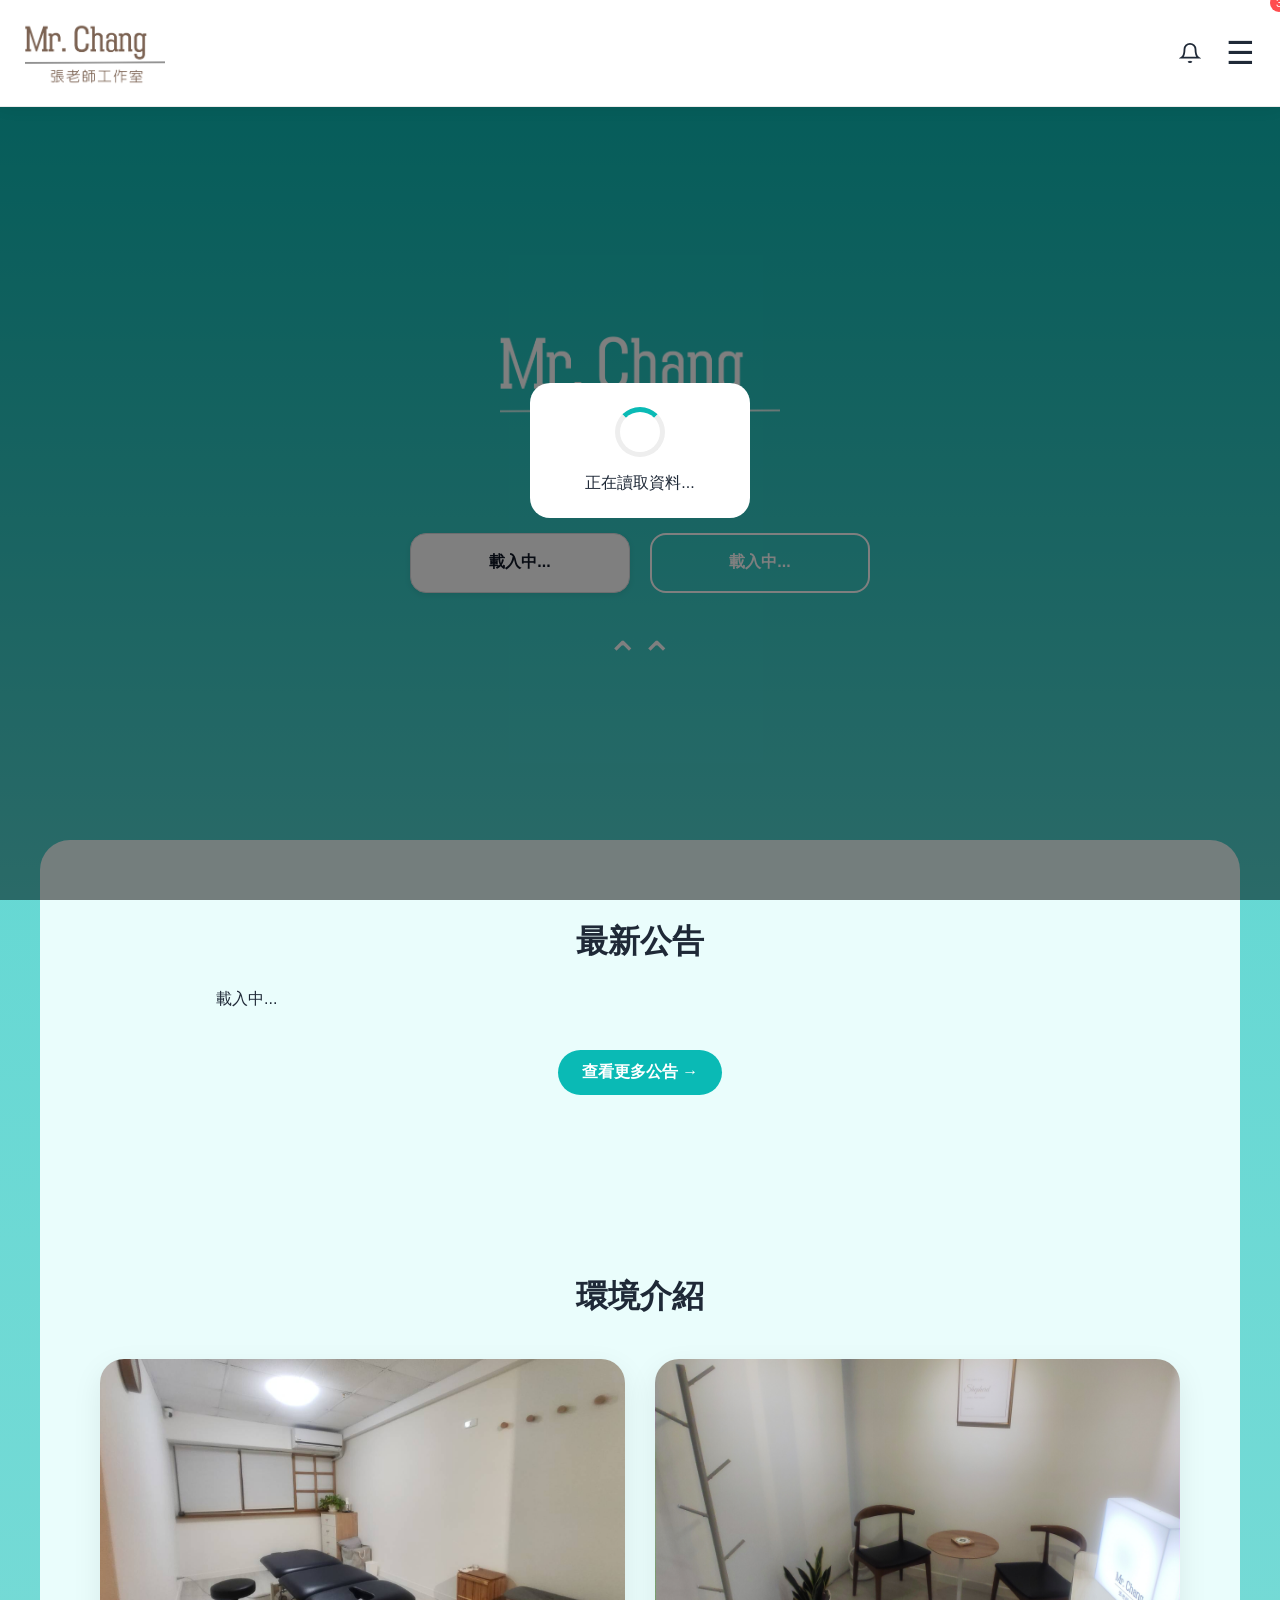
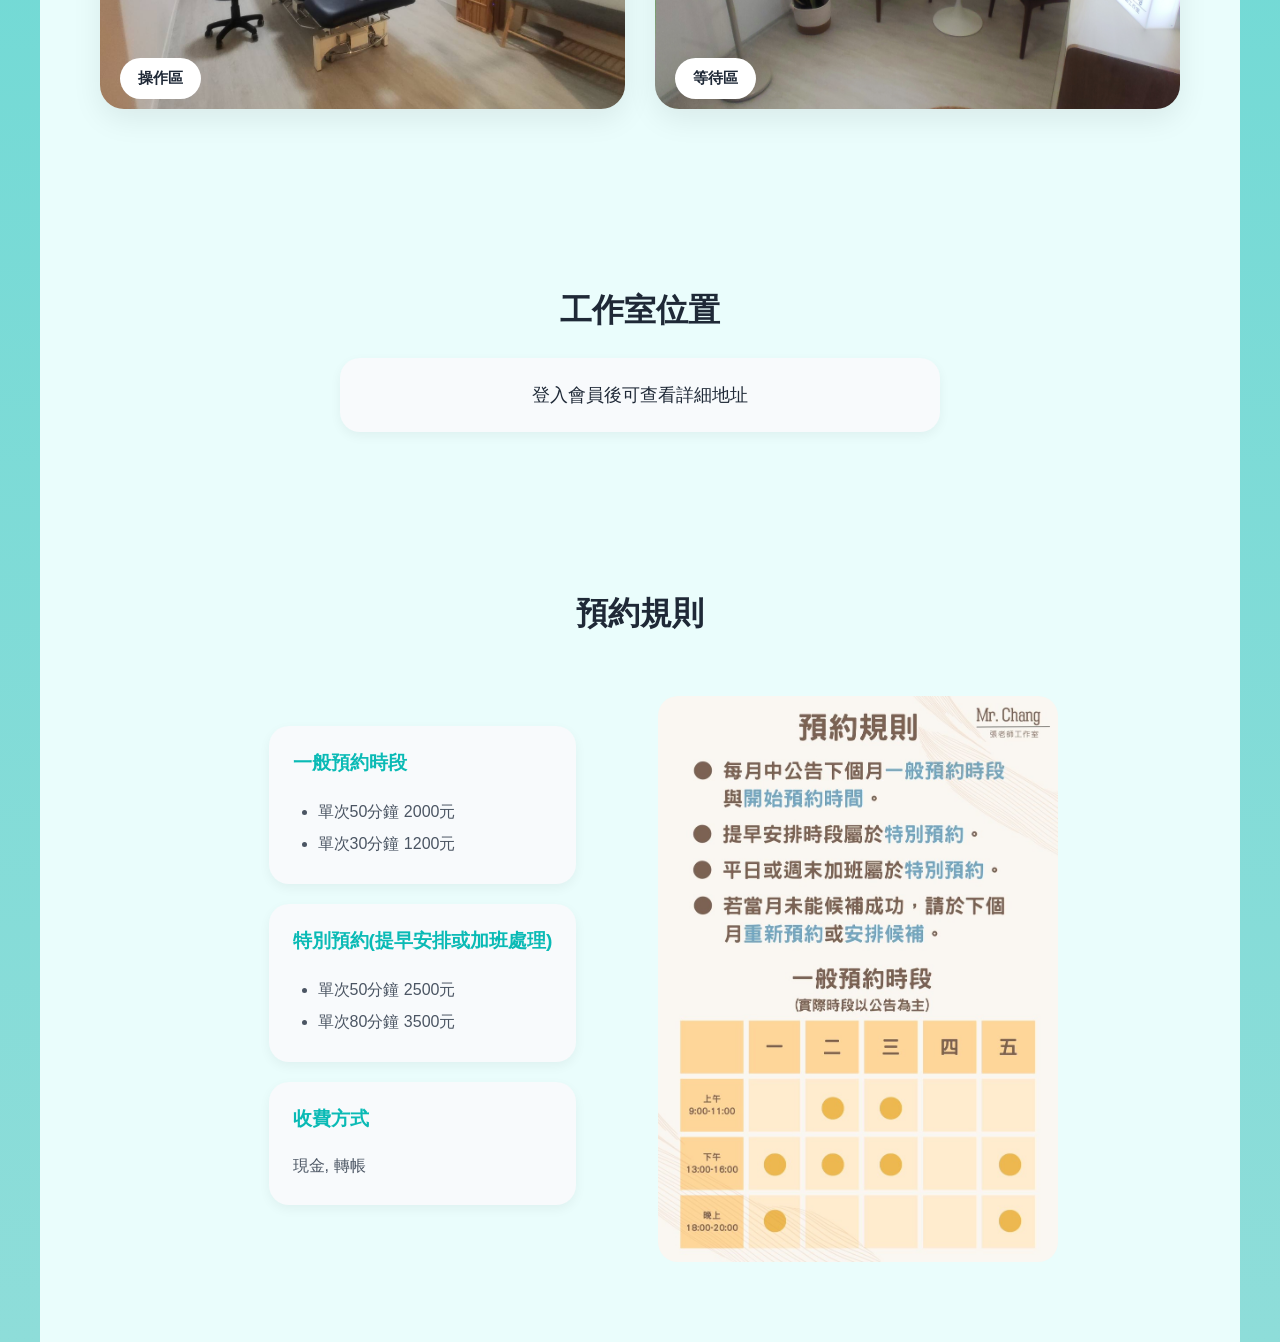
==== index.html @ dad43db3 "Update index.html" ====
<!DOCTYPE html>
<html lang="zh-Hant">

<head>
    <meta charset="UTF-8">
    <meta name="viewport" content="width=device-width, initial-scale=1.0">

    <title>Mr. Chang 張老師工作室</title>

    <link rel="stylesheet" href="css/base.css">
    <link rel="stylesheet" href="css/components.css">
    <link rel="stylesheet" href="css/animations.css">
</head>

<body>

        <nav class="navbar">
        
            <img
                src="assets/logo1.png"
                class="nav-logo"
                alt="Mr. Chang">
        
            <div class="nav-actions">
            
                <button
                    id="notificationBtn"
                    class="nav-icon-btn"
                >
            
                    <svg
                        xmlns="http://www.w3.org/2000/svg"
                        width="22"
                        height="22"
                        viewBox="0 0 24 24"
                        fill="none"
                        stroke="currentColor"
                        stroke-width="2">
            
                        <path d="M18 8a6 6 0 0 0-12 0c0 7-3 9-3 9h18s-3-2-3-9"/>
            
                        <path d="M13.73 21a2 2 0 0 1-3.46 0"/>
            
                    </svg>
            
                    <span id="notificationBadge">
                        3
                    </span>
            
                </button>
            
                <button id="menuBtn">
                    ☰
                </button>
            
            </div>
        
        </nav>
        
        <div id="mobileMenu" class="mobile-menu">
        </div>

        <div
            id="notificationPanel"
            class="notification-panel">
        
            <div class="notification-item">

                <div class="notification-title">
                    📅 預約已確認
                </div>
            
                <div class="notification-time">
                    2026/07/24 14:30
                </div>
            
            </div>
        
        </div>
    
        <main class="hero">
        
            <div class="hero-content">
        
                <img
                    src="assets/logo.png"
                    class="brand-logo"
                    alt="Mr. Chang 張老師工作室">
            
                <p class="description">
                    專屬預約系統
                </p>
        
                <div class="hero-buttons">
                
                    <a
                        id="bookingEntryBtn"
                        class="primary-btn"
                    >
                        載入中...
                    </a>
                    
                    <a
                        id="memberBtn"
                        class="secondary-btn"
                    >
                        載入中...
                    </a>
                
                </div>

                <div class="scroll-indicator">
        
                    ⌃⌃
                    
                </div>
        
            </div>
        
        </main>

    <div class="site-container">
    
        <section
            class="announcement-section"
        >
        
            <h2>
                最新公告
            </h2>
        
            <div
                id="announcementList"
            >
            
                載入中...
            
            </div>
            
            <div
                class="announcement-footer"
            >
            
                <a
                    href="announcements.html"
                    class="announcement-more-btn"
                >
                    查看更多公告 →
                </a>
            
            </div>
        
        </section>
    
        <section class="environment">
        
            <h2>環境介紹</h2>
        
            <div class="environment-grid">
        
                <div class="env-card">
        
                    <img
                        src="assets/images/clinic.jpg"
                        alt="操作區">
        
                    <span class="env-tag">
                        操作區
                    </span>
        
                </div>
        
                <div class="env-card">
        
                    <img
                        src="assets/images/waiting.jpg"
                        alt="等待區">
        
                    <span class="env-tag">
                        等待區
                    </span>
        
                </div>
        
            </div>
        
        </section>
    
        <section class="location">
    
            <h2>工作室位置</h2>
        
            <div id="locationContent">
        
                <p>
                    登入會員後可查看詳細地址
                </p>
        
            </div>
        
        </section>
    
        <section class="booking-rules">
        
            <h2>預約規則</h2>
        
            <div class="rules-grid">
            
                <div class="rule-card">
            
                    <h3>
                        一般預約時段
                    </h3>
            
                    <ul>

                        <li>
                            單次50分鐘 2000元
                        </li>
                    
                        <li>
                            單次30分鐘 1200元
                        </li>
                    
                    </ul>
            
                </div>
            
                <div class="rule-card">
            
                    <h3>
                        特別預約(提早安排或加班處理)
                    </h3>
            
                    <ul>
                    
                        <li>
                            單次50分鐘 2500元
                        </li>
                    
                        <li>
                            單次80分鐘 3500元
                        </li>
                    
                    </ul>
            
                </div>
            
                <div class="rule-card">
            
                    <h3>
                        收費方式
                    </h3>
            
                    <p>
                        現金, 轉帳
                    </p>
            
                </div>
            
            </div>
        
            <img
                src="assets/booking-rules.jpg"
                class="rules-image"
                alt="預約時段說明">
        
        </section>
    
        <div id="loadingOverlay">
        
            <div class="loadingBox">
        
                <div class="spinner"></div>
        
                <p id="loadingText">
                    資料同步中...
                </p>
        
            </div>
        
        </div>
    
        <script src="js/script.js"></script>
        <script src="js/navbar.js"></script>
        <script src="js/index.js"></script>
        <script src="js/home.js"></script>

    </div>

</body>

</html>
---- css/base.css ----
:root{
    --primary:#0ABAB5;
    --background:#0ABAB5;
    --text:#1F2937;
    --white:#FFFFFF;
}

*{
    margin:0;
    padding:0;
    box-sizing:border-box;
}

body{
    font-family:"Noto Sans TC", sans-serif;
    color:var(--text);

    background:
    linear-gradient(
        180deg,
        #55D6D1,
        #8EDDD9
    );
}

.hero{

    min-height:calc(
        100vh - 80px
    );

    display:flex;

    flex-direction:column;

    justify-content:center;

    align-items:center;

    padding:40px 20px;

    text-align:center;

    background:
    linear-gradient(
        180deg,
        #0ABAB5,
        #55D6D1
    );

    margin-top:80px;

    position:relative;

}

.hero-image{
    width:100%;
    max-width:420px;

    margin-top:35px;
}

.hero-image img{

    width:100%;

    border-radius:24px;

    box-shadow:
    0 20px 40px rgba(0,0,0,.15);
}

.hero h1{

    color:white;

    font-size:2.4rem;

    line-height:1.1;

    margin-top:15px;
}

@media (max-width:768px){

    .hero{

        min-height:calc(
            100vh - 80px
        );

        padding:40px 20px;

        margin-top:80px;

    }

    .hero-buttons{
        justify-content:center;
    }

    .hero h1{
        font-size:2rem;
    }

}

@media (min-width:1200px){

    .hero{

        display:flex;

        flex-direction:column;

        justify-content:center;

        align-items:center;

        text-align:center;

    }

}

@media (min-width:1200px){

    .hero h1{

        font-size:3rem;

    }

}

.scroll-indicator{

    display:flex;

    flex-direction:column;

    align-items:center;

    justify-content:center;

    font-size:2.5rem;

    color:white;

    margin-top:40px;

    animation:
    swipeUp 2s infinite;

}
---- css/components.css ----
.enter-btn{

    background:white;

    color:#1F2937;

    border:none;

    border-radius:12px;

    padding:14px 32px;

    font-weight:600;
}

.enter-btn:hover{
    transform:translateY(-2px);
}

.badge{

    display:inline-block;

    padding:10px 18px;

    border-radius:999px;

    background:
    rgba(255,255,255,.2);

    color:white;

    font-size:.8rem;

    margin-bottom:20px;

}

.hero-buttons{

    display:flex;

    flex-direction:column;

    align-items:center;

    gap:15px;

    margin-top:30px;
}

@media (min-width:1200px){

    .hero-buttons{

        flex-direction:row;

        justify-content:center;

        align-items:center;

        gap:20px;

    }

}

@media (min-width:1200px){

    .brand-logo{

        width:340px;

        max-width:100%;

    }

}

@media (min-width:1200px){

    .about p{

        max-width:1000px;

        font-size:1.1rem;

    }

}

@media (min-width:1200px){

    .environment-grid{

        display:grid;

        grid-template-columns:
        repeat(2,1fr);

        gap:30px;

        max-width:850px;

        margin:auto;

        padding:0 20px;

    }

}

@media (min-width:1200px){

    #announcementList{

        max-width:1400px;

        margin:auto;

    }

}

@media (min-width:1200px){

    .profile-page{

        max-width:900px;

    }

}

.primary-btn,
.secondary-btn{

    width:220px;

    height:60px;

    border-radius:16px;

    font-size:1rem;

    font-weight:600;

    cursor:pointer;

    transition:.25s;
}

.primary-btn{

    background:white;

    color:#111827;

    border:1px solid #DADCE0;

    box-shadow:
        0 2px 6px rgba(0,0,0,.08);

}

.secondary-btn{

    background:transparent;

    color:white;

    border:2px solid white;
}

.description{

    color:white;

    opacity:.75;

    margin-top:15px;

    font-size:1rem;
}

.navbar{

    position:fixed;

    top:0;
    left:0;

    width:100%;

    padding:18px 25px;

    display:flex;

    justify-content:space-between;

    align-items:center;

    background:white;

    border-bottom:
        1px solid rgba(0,0,0,.08);

    box-shadow:
        0 2px 15px rgba(0,0,0,.06);

    z-index:1000;
}

.logo{

    color:#1F2937;

    font-size:1.3rem;

    font-weight:700;

}

#menuBtn{

    background:none;

    border:none;

    color:#1F2937;

    font-size:2rem;

    cursor:pointer;

}

.mobile-menu{

    position:fixed;

    top:85px;

    left:0;

    width:100%;

    background:white;

    display:none;

    flex-direction:column;

    padding:20px;

    z-index:9999;
}

.mobile-menu a{

    text-decoration:none;

    color:#1F2937;

    padding:15px 0;
}

.about{

    padding:80px 25px;

    background:white;

    text-align:center;
}

.about h2{

    font-size:2rem;

    margin-bottom:20px;

    color:#1F2937;
}

.about p{

    max-width:600px;

    margin:auto;

    line-height:1.8;

    color:#6B7280;
}

/* ===== 環境介紹 ===== */

.environment{

    padding:80px 20px;

    text-align:center;

}

.environment h2{

    font-size:2rem;

    color:#1F2937;

    margin-bottom:40px;

}

.env-card{

    position:relative;

    max-width:700px;

    margin:0 auto 30px;

    overflow:hidden;

    border-radius:24px;

    box-shadow:
        0 10px 30px rgba(0,0,0,.08);

}

.env-card img{
    width:100%;
    height:220px;
    object-fit:cover;
    display:block;
}

/* 手機版優化 */

@media (max-width:768px){

    .environment{

        padding:60px 20px;

    }

    .environment h2{

        font-size:1.8rem;

    }

    .env-card{

        margin-bottom:30px;

    }

}

.env-tag{

    position:absolute;

    left:20px;

    bottom:10px;

    background:white;

    color:#1F2937;

    padding:10px 18px;

    border-radius:999px;

    font-size:0.95rem;

    font-weight:600;

    backdrop-filter:blur(8px);

}

.auth-page{

    min-height:100vh;

    display:flex;

    justify-content:center;

    align-items:center;

    background:
    linear-gradient(
        135deg,
        #0ABAB5,
        #55D6D1
    );

}

.auth-card{

    width:90%;

    max-width:400px;

    background:white;

    padding:60px 35px;

    border-radius:24px;

    text-align:center;

    box-shadow:
        0 10px 30px rgba(0,0,0,.12);

}

.auth-card h1{

    margin-bottom:16px;

}

.auth-card p{

    margin-bottom:30px;

    color:#6B7280;

}

.auth-card .primary-btn{

    width:220px;

    height:60px;

    margin:auto;

}

@media (max-width:768px){

    .auth-card{

        width:90%;

        padding:45px 25px;

    }

}

/* ===== Logo ===== */

.nav-logo{

    width:140px;

    height:auto;

    display:block;

}

.brand-logo{

    width:280px;

    max-width:80%;

    height:auto;

    display:block;

    margin:20px auto;

}

.auth-logo{

    width:180px;

    height:auto;

    display:block;

    margin:0 auto 25px;

}

.primary-btn,
.secondary-btn{

    display:flex;

    justify-content:center;

    align-items:center;

    text-decoration:none;

}

.back-home{

    display:inline-block;

    margin-bottom:25px;

    text-decoration:none;

    color:#6B7280;

    font-size:0.95rem;

    transition:.2s;

}

.back-home:hover{

    color:#0ABAB5;

}

.google-icon{

    width:22px;

    height:22px;

    margin-right:10px;

}

.profile-actions{

    display:flex;

    flex-direction:column;

    gap:15px;

    margin-top:30px;

}

.profile-actions .primary-btn,
.profile-actions .secondary-btn{

    width:220px;

    margin:auto;

}

.location{

    padding:80px 20px;

    text-align:center;

}

.location h2{

    font-size:2rem;

    margin-bottom:25px;

    color:#1F2937;

}

#locationContent{

    max-width:600px;

    margin:auto;

    padding:25px;

    border-radius:20px;

    background:#F8FAFC;

    box-shadow:
        0 4px 12px rgba(0,0,0,.05);

}

#locationContent p{

    font-size:1.1rem;

    font-weight:500;

}

.booking-page{

    min-height:100vh;

    display:flex;

    justify-content:center;

    align-items:center;

    padding:120px 20px 40px;

    background:
    linear-gradient(
        135deg,
        #0ABAB5,
        #55D6D1
    );

}

.booking-card{

    width:100%;

    max-width:500px;

    background:white;

    border-radius:24px;

    padding:40px;

    text-align:center;

    box-shadow:
        0 10px 30px rgba(0,0,0,.12);

}

#bookBtn{

    margin:30px auto 0;

}

.member-type{

    display:inline-block;

    margin-top:20px;

    padding:10px 18px;

    border-radius:999px;

    background:#EAFDFC;

    color:#0ABAB5;

    font-weight:600;

}

.date-list{

    display:flex;

    flex-direction:column;

    gap:12px;

    margin:25px 0;

}

.date-btn{

    padding:15px;

    border:none;

    border-radius:14px;

    background:#F1F5F9;

    cursor:pointer;

    font-size:1rem;

    transition:.2s;

}

.date-btn:hover{

    background:#E2E8F0;

}

.booking-info{

    margin:25px 0;

    color:#6B7280;

    line-height:1.8;

}

/* ===== 會員中心 ===== */

.profile-page{

    max-width:800px;

    min-height:100vh;

    margin:0 auto;

    padding:140px 20px 80px;

    background:#EAFDFC;

}

.profile-page h1{

    font-size:2rem;

    margin-bottom:35px;

    color:#1F2937;

    text-align:center;

}

.profile-info{

    background:white;

    border-radius:20px;

    padding:25px;

    box-shadow:
        0 4px 12px rgba(0,0,0,.05);

}

.info-item{

    display:flex;

    justify-content:space-between;

    align-items:center;

    padding:18px 0;

    border-bottom:
        1px solid #E5E7EB;

}

.info-item:last-child{

    border-bottom:none;

}

.info-label{

    font-weight:600;

    color:#6B7280;

}

.profile-menu{

    margin-top:30px;

    display:flex;

    flex-direction:column;

    gap:12px;

}

.profile-link,
.logout-btn{

    width:100%;

    padding:18px;

    border:none;

    border-radius:16px;

    background:white;

    text-decoration:none;

    color:#1F2937;

    font-size:1rem;

    text-align:left;

    cursor:pointer;

    box-shadow:
        0 4px 12px rgba(0,0,0,.05);

}

.logout-btn{

    font-family:inherit;

}

.booking-notice{

    margin:25px 0;

    color:#6B7280;

    line-height:1.8;

    font-size:.95rem;

}

.date-btn.selected{

    background:#0ABAB5;

    color:white;

    font-weight:600;

}

.booking-record{

    margin-top:30px;

}

.booking-header{

    font-size:1.2rem;

    font-weight:700;

    color:#1F2937;

    margin-bottom:20px;

}

.calendar-card{

    margin-top:25px;

    background:white;

    border-radius:20px;

    padding:20px;

}

.calendar-header{

    display:flex;

    justify-content:center;

    align-items:center;

    margin-bottom:20px;

}

.calendar-header button{

    border:none;

    background:none;

    font-size:1.3rem;

    cursor:pointer;

}

.weekdays{

    display:grid;

    grid-template-columns:
    repeat(7,1fr);

    margin-bottom:10px;

    font-weight:600;

}

.weekdays span{

    text-align:center;

}

.calendar-days{

    display:grid;

    grid-template-columns:
    repeat(7,1fr);

    gap:8px;

}

.calendar-day{

    height:45px;

    border-radius:12px;

    border:none;

    background:#F1F5F9;

    cursor:pointer;

}

.calendar-day:hover{

    background:#E2E8F0;

}

.calendar-day.selected{

    background:#0ABAB5;

    color:white;

    font-weight:700;

}

.slot-list{

    display:flex;

    flex-direction:column;

    gap:12px;

    margin:25px 0;

}

.slot-btn{

    width:100%;

    padding:18px;

    border:none;

    border-radius:16px;

    background:#F1F5F9;

    cursor:pointer;

    font-size:1rem;

    transition:.2s;

}

.slot-btn:hover{

    background:#E2E8F0;

}

.slot-btn.selected{

    background:#0ABAB5;

    color:white;

    font-weight:600;

}

.booking-rules{

    padding:80px 25px;

}

.booking-rules h2{

    text-align:center;

    font-size:2rem;

    margin-bottom:40px;

    color:#1F2937;

}

.booking-rules h3{

    margin-top:30px;

    margin-bottom:15px;

    color:#0ABAB5;

    font-size:1.2rem;

}

.booking-rules ul{

    padding-left:25px;

    line-height:2;

    color:#4B5563;

}

.booking-rules p{

    line-height:1.8;

    color:#4B5563;

}

.rules-image{

    display:block;

    width:100%;

    max-width:450px;

    margin:40px auto 0;

    border-radius:20px;

}

@media (max-width:768px){

    .rules-image{

        max-width:100%;

    }

}

/* ===== Admin Login ===== */

#adminPassword{

    width:100%;

    padding:15px;

    border:1px solid #D1D5DB;

    border-radius:12px;

    font-size:1rem;

    margin-top:15px;

}

#loadingOverlay{

    display:none;

    position:fixed;

    top:0;

    left:0;

    width:100%;

    height:100%;

    background:
    rgba(
        0,
        0,
        0,
        .5
    );

    justify-content:center;

    align-items:center;

    z-index:99999;

}

#loadingOverlay.show{

    display:flex;

}

.loadingBox{

    background:white;

    padding:24px;

    border-radius:20px;

    text-align:center;

    min-width:220px;

}

.spinner{

    width:50px;

    height:50px;

    margin:auto auto 16px;

    border:5px solid #eee;

    border-top:5px solid #0ABAB5;

    border-radius:50%;

    animation:
    spin 1s linear infinite;

}

@keyframes spin{

    from{

        transform:
        rotate(0deg);

    }

    to{

        transform:
        rotate(360deg);

    }

}

.announcement-section{

    padding:80px 20px;

    text-align:center;

}

.announcement-section h2{

    font-size:2rem;

    margin-bottom:25px;

    color:#1F2937;

}

.announcement-card{

    position:relative;

    text-align:left;

    padding:28px;

    padding-top:38px;

    margin-bottom:20px;

    border-radius:20px;

    background:#F8FAFC;

    box-shadow:
        0 4px 12px rgba(
            0,
            0,
            0,
            .05
        );

}

.announcement-type{

    display:inline-block;

    padding:5px 12px;

    border-radius:999px;

    background:rgba(
        10,
        186,
        181,
        .12
    );

    color:#0ABAB5;

    font-size:.85rem;

    font-weight:700;

    border:1px solid rgba(
        10,
        186,
        181,
        .25
    );

    margin-bottom:10px;

}

.announcement-card h3{

    font-size:1.3rem;

    margin-bottom:10px;

    color:#1F2937;

}

.announcement-card p{

    font-size:1rem;

    line-height:1.7;

    color:#475569;

}

.announcement-date{

    position:absolute;

    top:20px;

    right:20px;

    font-size:.8rem;

    color:#94A3B8;

}

.announcement-more-btn{

    display:inline-block;

    margin-top:15px;

    padding:12px 24px;

    border-radius:999px;

    background:#0ABAB5;

    color:white;

    text-decoration:none;

    font-weight:600;

    transition:.2s;

}

.announcement-more-btn:hover{

    transform:
    translateY(-2px);

    background:#0ABAB5;

    box-shadow:
        0 6px 15px rgba(
            10,
            186,
            181,
            .25
        );

}

.system-tag{
    background:#D7F7F6;
    color:#0ABAB5;
}

.activity-tag{
    background:#FEF3C7;
    color:#D97706;
}

.maintenance-tag{
    background:#FEE2E2;
    color:#DC2626;
}

.studio-tag{
    background:#EDE9FE;
    color:#7C3AED;
}

.announcement-card{

    transition:
        transform .2s,
        box-shadow .2s;

}

.announcement-card:hover{

    transform:
        translateY(-3px);

    box-shadow:
        0 8px 20px rgba(
            0,
            0,
            0,
            .08
        );

}

.announcement-more-btn:hover{

    transform:
        translateY(-2px);

    background:#089C98;

}

.announcement-page{

    padding:140px 20px 80px;

    background:#EAFDFC;

    min-height:100vh;

}

.announcement-page h1{

    text-align:center;

    color:#1F2937;

    margin-bottom:10px;

}

.announcement-subtitle{

    text-align:center;

    color:#64748B;

    margin-bottom:35px;

    font-size:1rem;

}

#allAnnouncementList{

    max-width:700px;

    margin:auto;

}

.form-group{

    margin-bottom:20px;

    text-align:left;

}

.form-group label{

    display:block;

    margin-bottom:8px;

    font-weight:600;

    color:#374151;

}

.form-group input{

    width:100%;

    padding:16px 18px;

    border:2px solid #E5E7EB;

    border-radius:16px;

    font-size:1rem;

    background:white;

    transition:.25s;

    box-sizing:border-box;

}

.form-group input:focus{

    outline:none;

    border-color:#0ABAB5;

    box-shadow:
        0 0 0 4px
        rgba(
            10,
            186,
            181,
            .15
        );

}

.form-group input::placeholder{

    color:#9CA3AF;

}

.auth-card{

    background:white;

    border-radius:24px;

    padding:35px;

    box-shadow:
        0 10px 30px rgba(
            0,
            0,
            0,
            .08
        );

}

.custom-google-btn{

    display:flex;

    align-items:center;

    justify-content:center;

    gap:12px;

    width:100%;

    padding:16px;

    border:1px solid #D1D5DB;

    border-radius:16px;

    background:white;

    color:#374151;

    font-size:1rem;

    font-weight:600;

    cursor:pointer;

    transition:.25s;

}

.custom-google-btn:hover{

    border-color:#0ABAB5;

    color:#0ABAB5;

    transform:
        translateY(-2px);

    box-shadow:
        0 8px 20px rgba(
            0,
            0,
            0,
            .08
        );

}

.google-login-wrapper{

    display:flex;

    justify-content:center;

    align-items:center;

    margin-top:20px;

}

@keyframes fadeInUp{

    from{

        opacity:0;

        transform:
        translateY(20px);

    }

    to{

        opacity:1;

        transform:
        translateY(0);

    }

}

@media (min-width:768px){

    .profile-card{

        max-width:900px;

        margin:auto;

    }

}

/* =========================
   平板版
========================= */

@media (min-width:768px){

    .hero-buttons{

        flex-direction:row;

        justify-content:center;

    }

    .profile-menu{

        display:grid;

        grid-template-columns:
        repeat(2,1fr);

        gap:15px;

    }

    .slot-list{

        display:grid;

        grid-template-columns:
        repeat(2,1fr);

        gap:12px;

    }

    #announcementList{

        display:grid;

        grid-template-columns:
        repeat(2,1fr);

        gap:20px;

        max-width:1200px;

    }

}

/* =========================
   桌機版
========================= */

@media (min-width:1200px){

    .about p{

        max-width:1000px;

    }

    .environment{

        padding:100px 40px;

    }

    .environment-grid{

        display:grid;

        grid-template-columns:
        repeat(2,1fr);

        gap:30px;

        max-width:1400px;

        margin:auto;

        padding:0 20px;

    }

    .env-card{

        max-width:none;

        margin:0;

    }

    .profile-page{

        max-width:1200px;

    }

    .profile-info{

        display:grid;

        grid-template-columns:
        repeat(2,1fr);

        gap:20px;

    }

    .info-item{

        border-bottom:none;

        padding:15px;

        background:#F8FAFC;

        border-radius:14px;

    }

    .profile-menu{

        grid-template-columns:
        repeat(3,1fr);

    }

    .booking-card{

        max-width:1000px;

    }

    .slot-list{

        grid-template-columns:
        repeat(3,1fr);

    }

    #announcementList{

        grid-template-columns:
        repeat(3,1fr);

    }

}

.announcement-more-btn{

    margin:40px auto 0;

    display:block;

    width:fit-content;

}

@media (min-width:1200px){

    .env-card img{

        height:350px;

    }

}

@media (min-width:1200px){

    .booking-rules{

        max-width:900px;

        margin:0 auto;

    }

}

@media (min-width:1200px){

    .rules-grid{

        display:grid;

        grid-template-columns:
        repeat(3,1fr);

        gap:40px;

        max-width:1200px;

        margin:auto;

    }

}

.announcement-footer{

    text-align:center;

    margin-top:40px;

}

@media (min-width:1200px){

    .environment-grid{

        display:grid;

        grid-template-columns:
        repeat(2,1fr);

        gap:30px;

        max-width:1400px;

        margin:auto;

        padding:0 20px;

    }

    .env-card{

        max-width:none;

        margin:0;

    }

    .env-card img{

        width:100%;
    
        aspect-ratio:4/3;
    
        object-fit:cover;
    
    }

}

.rules-grid{

    display:grid;

    gap:20px;

    margin-top:30px;

}

.rule-card{

    background:#F8FAFC;

    padding:24px;

    border-radius:20px;

    box-shadow:
        0 4px 12px rgba(
            0,
            0,
            0,
            .05
        );

    display:flex;

    flex-direction:column;

    justify-content:flex-start;

}

.rule-card h3{

    margin-top:0;

    margin-bottom:20px;

}

@media (min-width:1200px){

    .rules-grid{

        grid-template-columns:
        repeat(3,1fr);

        max-width:1100px;

        margin:30px auto;

    }

}

.site-container{

    max-width:1200px;

    margin:-60px auto 0;

    background:#EAFDFC;

    border-radius:30px 30px 0 0;

    position:relative;

    z-index:2;

}

@media (min-width:1000px){

    .booking-rules{

        display:grid;
    
        grid-template-columns:
        1fr
        1fr;
    
        gap:20px;
    
    }

    .booking-rules h2{

        grid-column:1 / -1;

    }

    .rules-grid{

        display:flex;

        flex-direction:column;

        gap:20px;

    }

    .rules-image{

        width:100%;

        max-width:400px;

        margin:0;

        justify-self:center;

        border-radius:20px;

    }

}

.nav-actions{

    display:flex;

    align-items:center;

    gap:15px;

}

.nav-icon-btn{

    width:42px;

    height:42px;

    border:none;

    background:none;

    display:flex;

    justify-content:center;

    align-items:center;

    cursor:pointer;

    color:#1F2937;

}

#notificationBadge{

    position:absolute;

    top:-6px;

    right:-8px;

    width:18px;

    height:18px;

    border-radius:50%;

    background:#FF4D4F;

    color:white;

    font-size:.7rem;

    display:flex;

    align-items:center;

    justify-content:center;

}

.notification-panel{

    position:fixed;

    top:85px;

    right:20px;

    width:320px;

    background:white;

    border-radius:20px;

    box-shadow:
    0 10px 30px rgba(0,0,0,.15);

    display:none;

    z-index:9999;

}

.notification-item{

    padding:15px 20px;

    border-bottom:
    1px solid #eee;

}

.notification-panel{

    position:fixed;

    top:85px;

    right:70px;

    width:340px;

    background:white;

    border-radius:20px;

    box-shadow:
    0 10px 30px rgba(0,0,0,.15);

    display:none;

    z-index:9999;

}

.notification-panel::before{

    content:"";

    position:absolute;

    top:-10px;

    right:25px;

    width:20px;

    height:20px;

    background:white;

    transform:rotate(45deg);

}
---- css/animations.css ----
.hero{
    animation:fadeIn .8s ease;
}

@keyframes fadeIn{

    from{
        opacity:0;
        transform:translateY(20px);
    }

    to{
        opacity:1;
        transform:translateY(0);
    }

}

@keyframes swipeUp{

    0%{

        transform:
        translateY(10px);

        opacity:.5;

    }

    50%{

        opacity:1;

    }

    100%{

        transform:
        translateY(-10px);

        opacity:.5;

    }

}
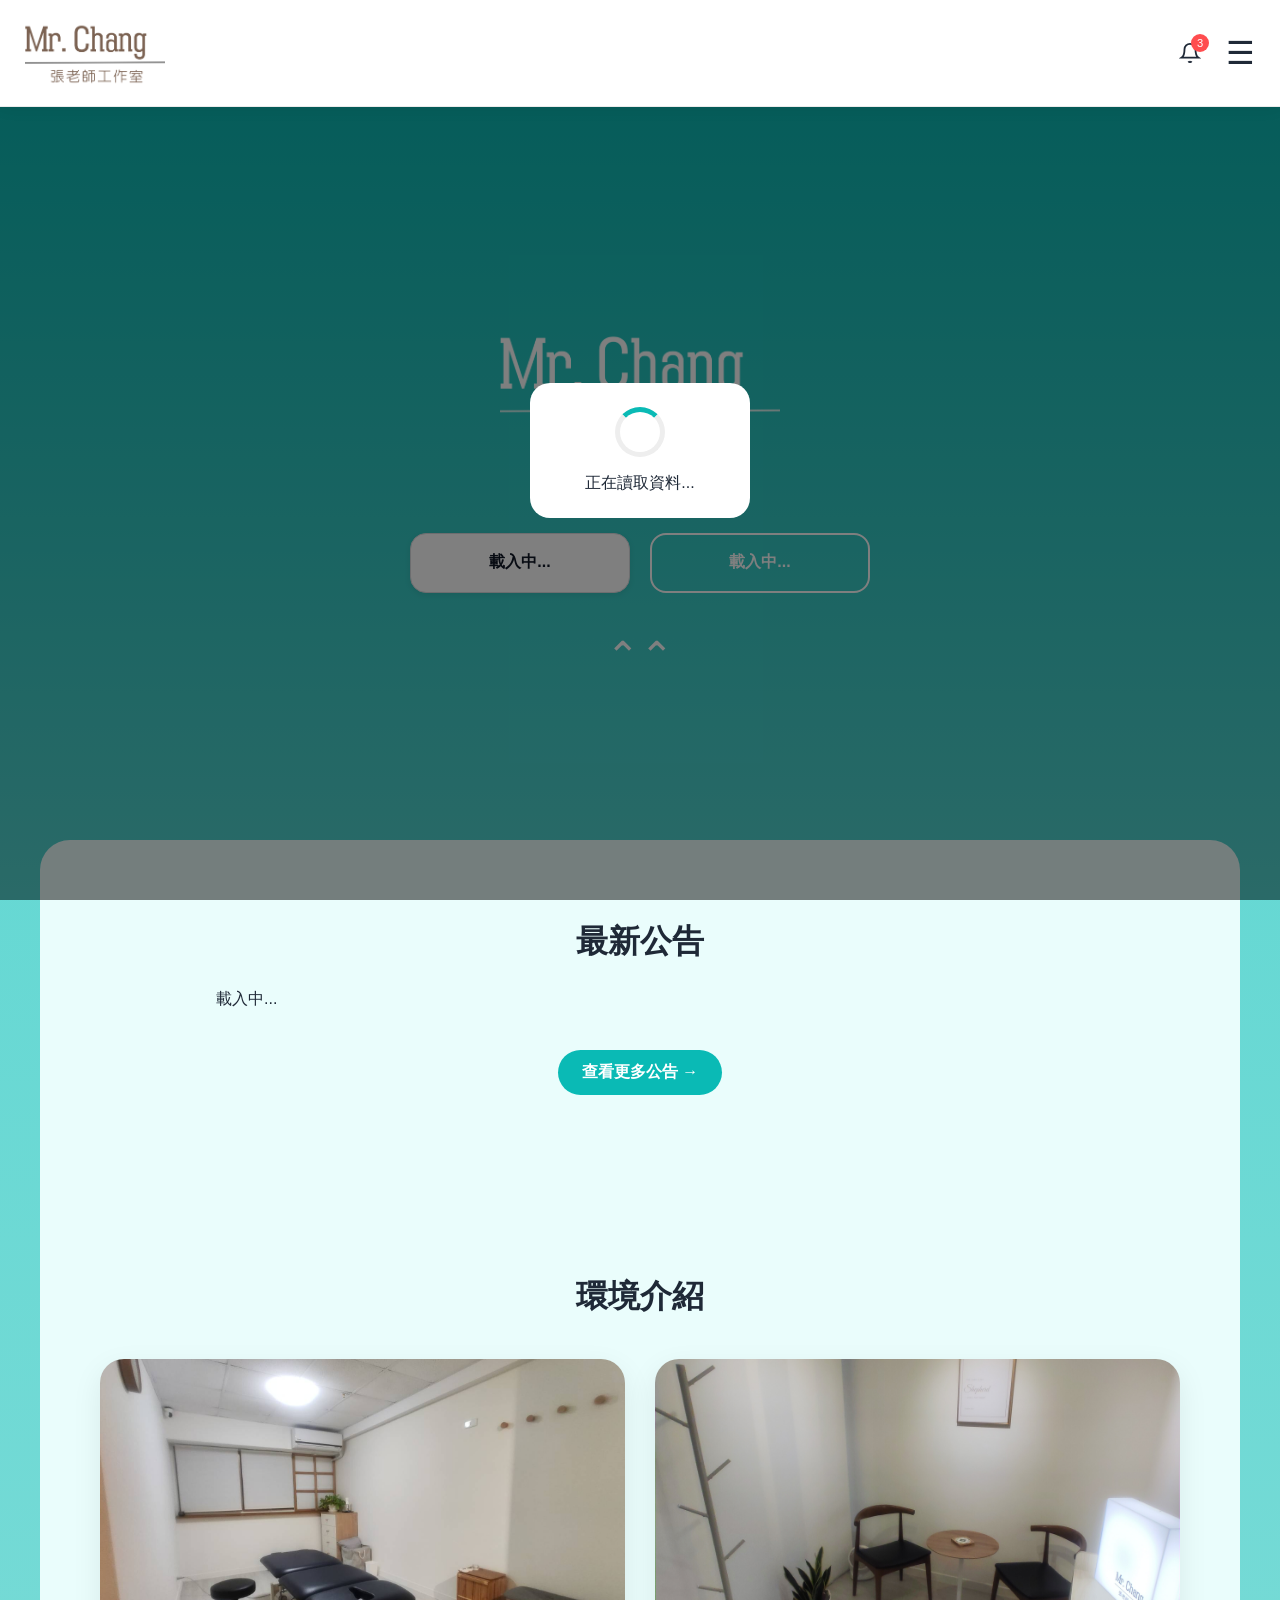
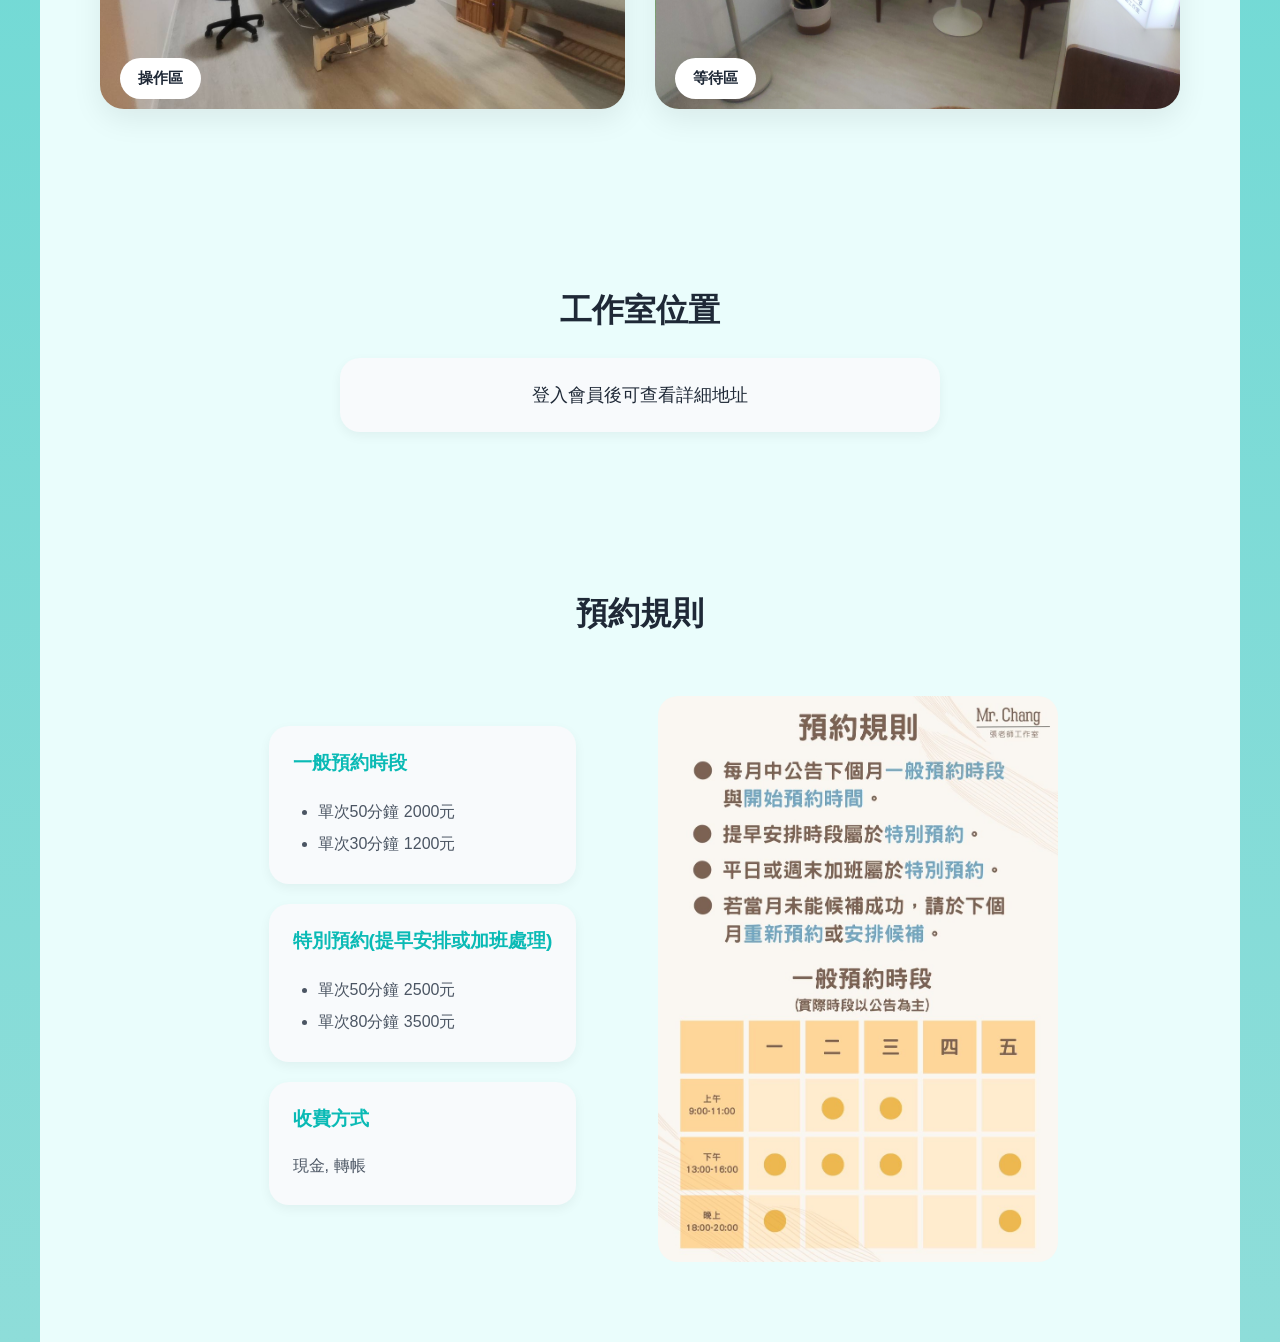
==== commit 80c31f09: "Update index.html" ====
--- a/index.html
+++ b/index.html
@@ -62,18 +62,13 @@
 
         <div
             id="notificationPanel"
-            class="notification-panel">
-        
-            <div class="notification-item">
-
-                <div class="notification-title">
-                    📅 預約已確認
-                </div>
-            
-                <div class="notification-time">
-                    2026/07/24 14:30
-                </div>
-            
+            class="notification-panel"
+        >
+        
+            <div id="notificationList">
+        
+                載入中...
+        
             </div>
         
         </div>
--- a/css/components.css
+++ b/css/components.css
@@ -2018,9 +2018,9 @@
 
     position:absolute;
 
-    top:-6px;
-
-    right:-8px;
+    top:2px;
+
+    right:2px;
 
     width:18px;
 
@@ -2036,9 +2036,30 @@
 
     display:flex;
 
+    justify-content:center;
+
     align-items:center;
 
+}
+#notificationBtn{
+
+    position:relative;
+
+    width:42px;
+
+    height:42px;
+
+    border:none;
+
+    background:none;
+
+    display:flex;
+
     justify-content:center;
+
+    align-items:center;
+
+    cursor:pointer;
 
 }
 
@@ -2080,21 +2101,23 @@
 
     top:85px;
 
-    right:70px;
-
-    width:340px;
+    right:20px;
+
+    width:280px;
+
+    max-width:calc(
+        100vw - 20px
+    );
 
     background:white;
 
     border-radius:20px;
 
-    box-shadow:
-    0 10px 30px rgba(0,0,0,.15);
-
     display:none;
 
     z-index:9999;
 
+    overflow:visible;
 }
 
 .notification-panel::before{
@@ -2103,16 +2126,32 @@
 
     position:absolute;
 
-    top:-10px;
-
-    right:25px;
-
-    width:20px;
-
-    height:20px;
+    top:-8px;
+
+    right:65px;
+
+    width:16px;
+
+    height:16px;
 
     background:white;
 
     transform:rotate(45deg);
 
 }
+
+.notification-title{
+
+    font-weight:600;
+
+    margin-bottom:6px;
+
+}
+
+.notification-time{
+
+    font-size:.85rem;
+
+    color:#888;
+
+}
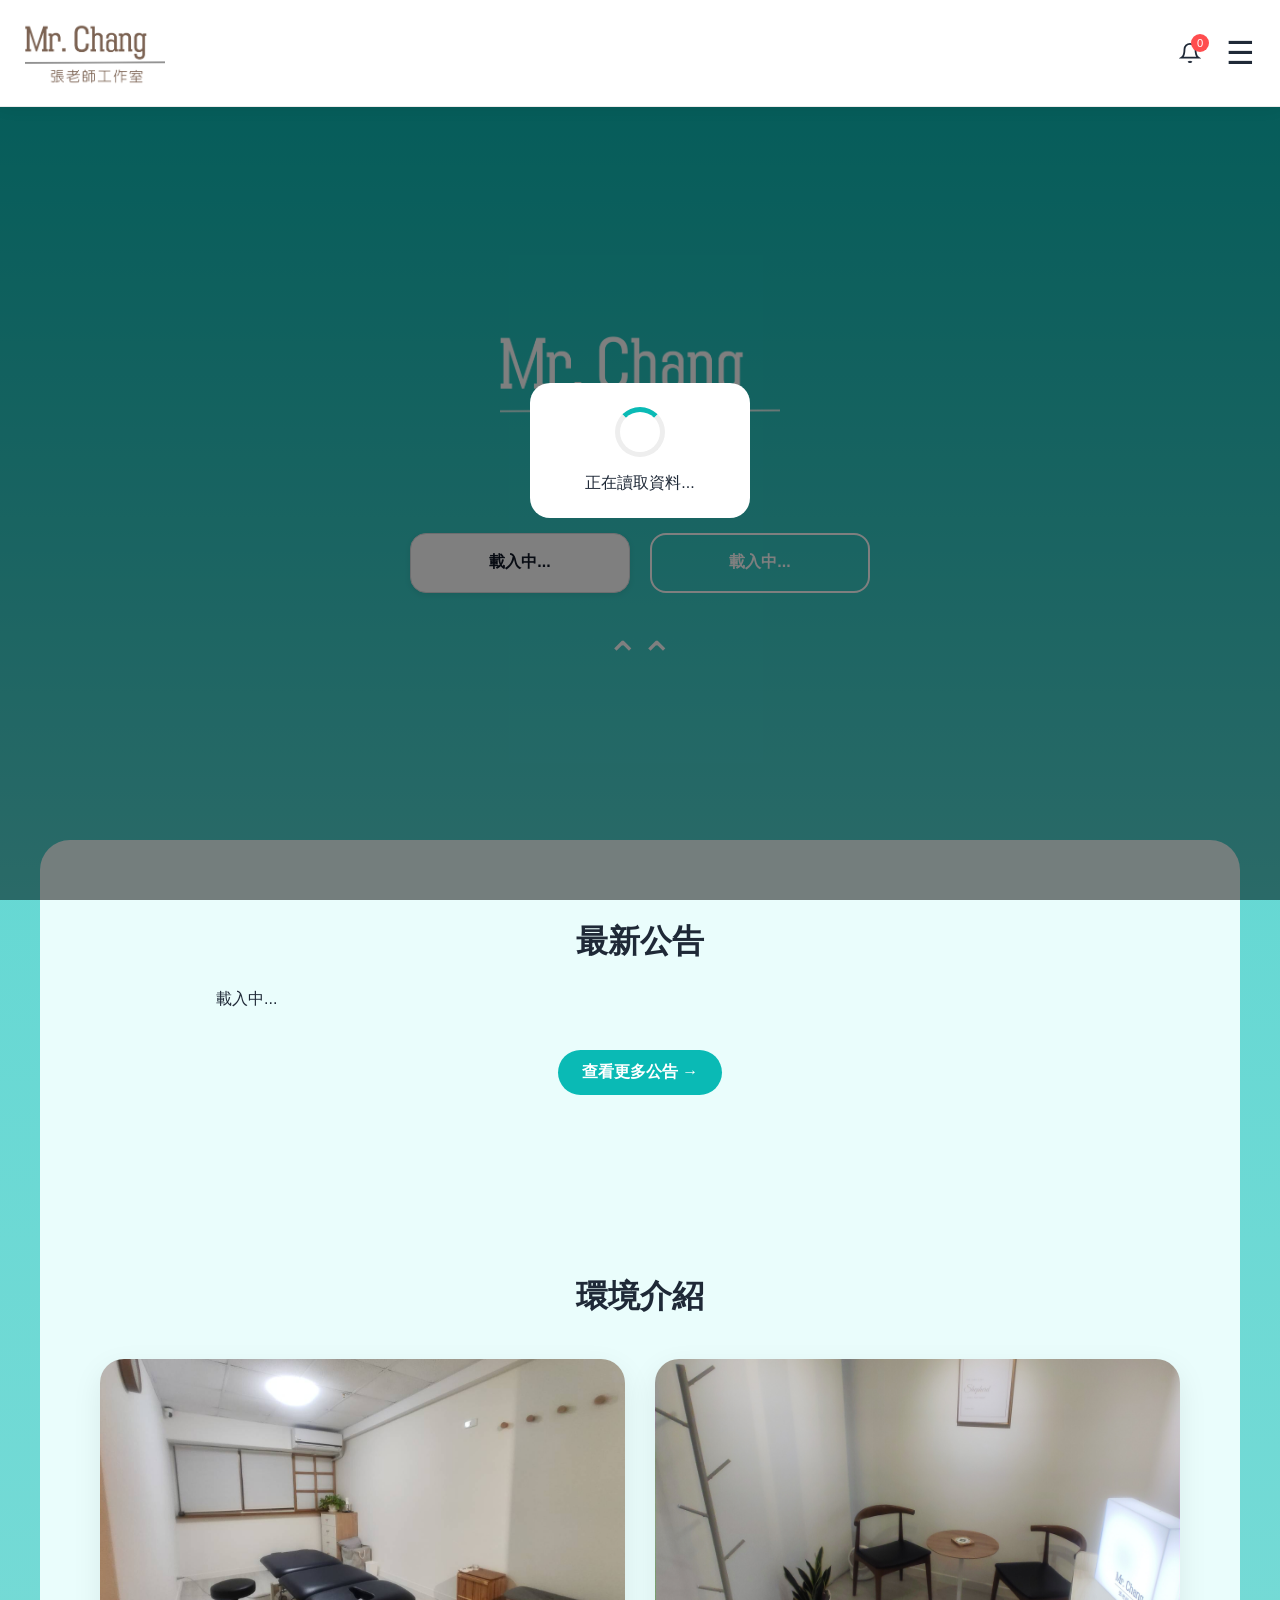
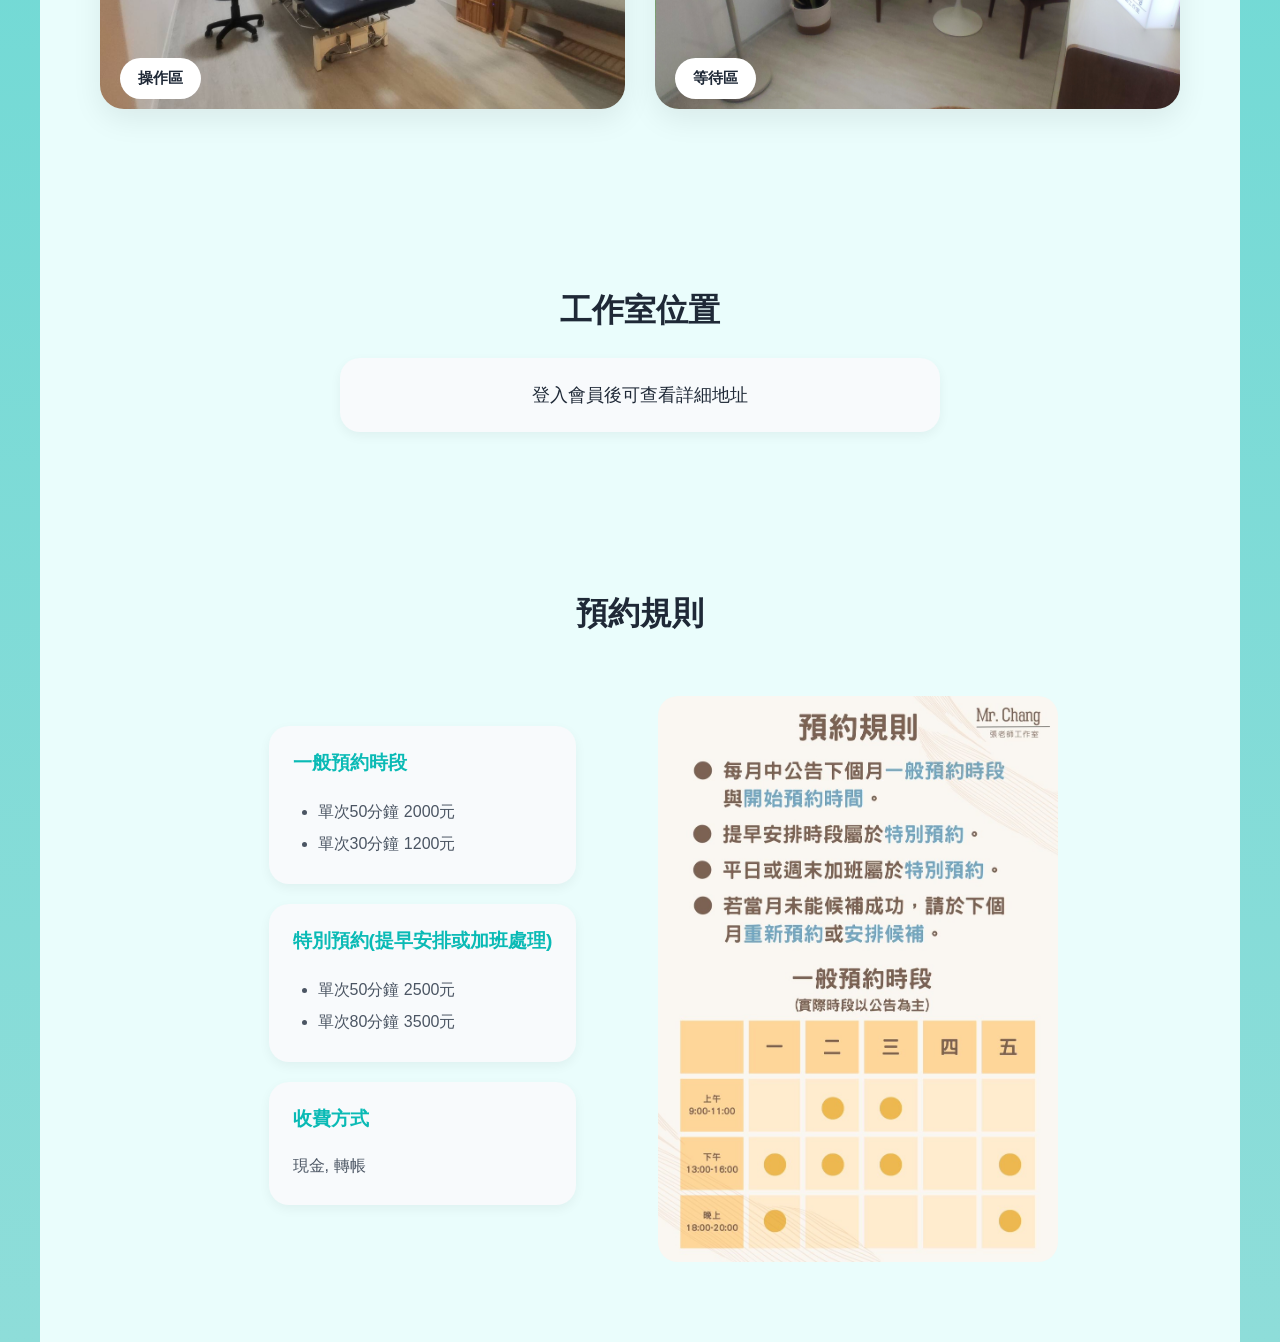
==== commit 49337d5d: "Update index.html" ====
--- a/index.html
+++ b/index.html
@@ -44,7 +44,7 @@
                     </svg>
             
                     <span id="notificationBadge">
-                        3
+                        0
                     </span>
             
                 </button>
--- a/css/components.css
+++ b/css/components.css
@@ -2155,3 +2155,23 @@
     color:#888;
 
 }
+
+.notification-message{
+
+    color:#666;
+
+    font-size:.9rem;
+
+    margin-bottom:6px;
+
+}
+
+.notification-empty{
+
+    text-align:center;
+
+    padding:30px;
+
+    color:#888;
+
+}
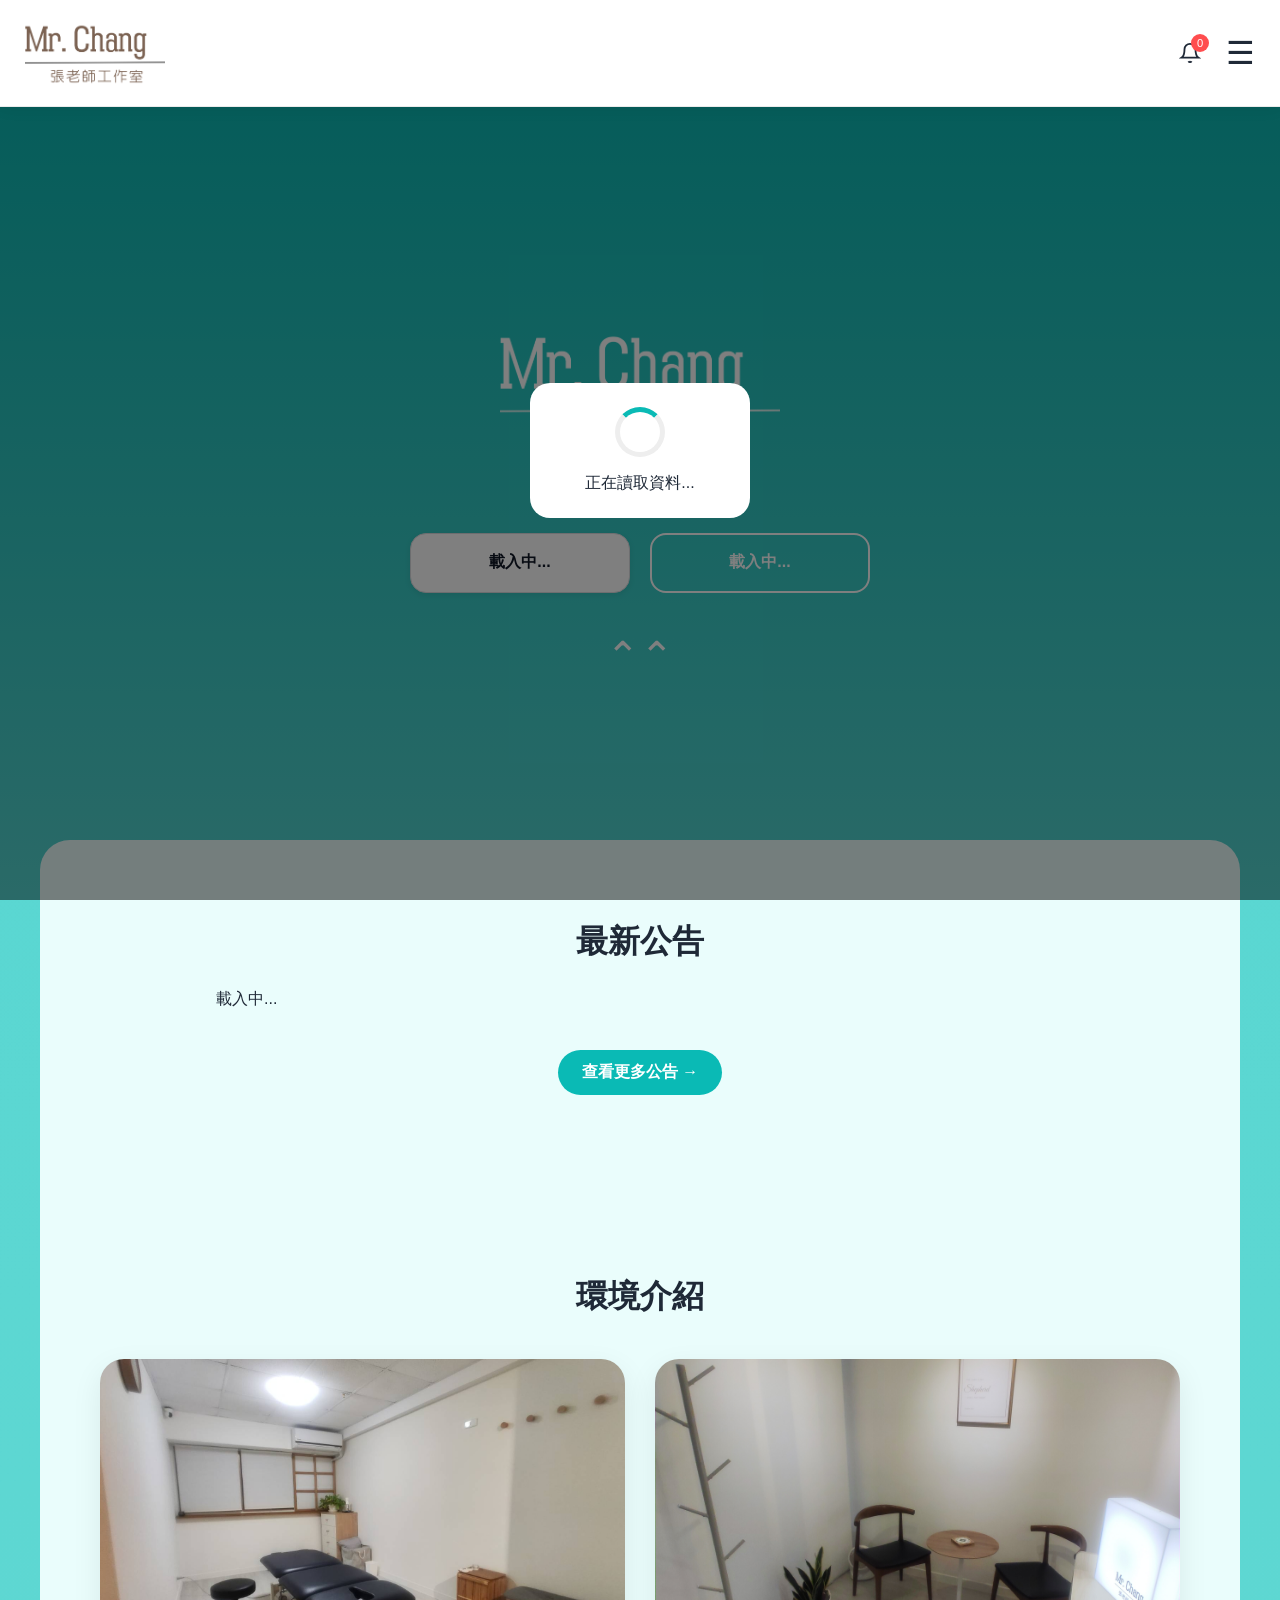
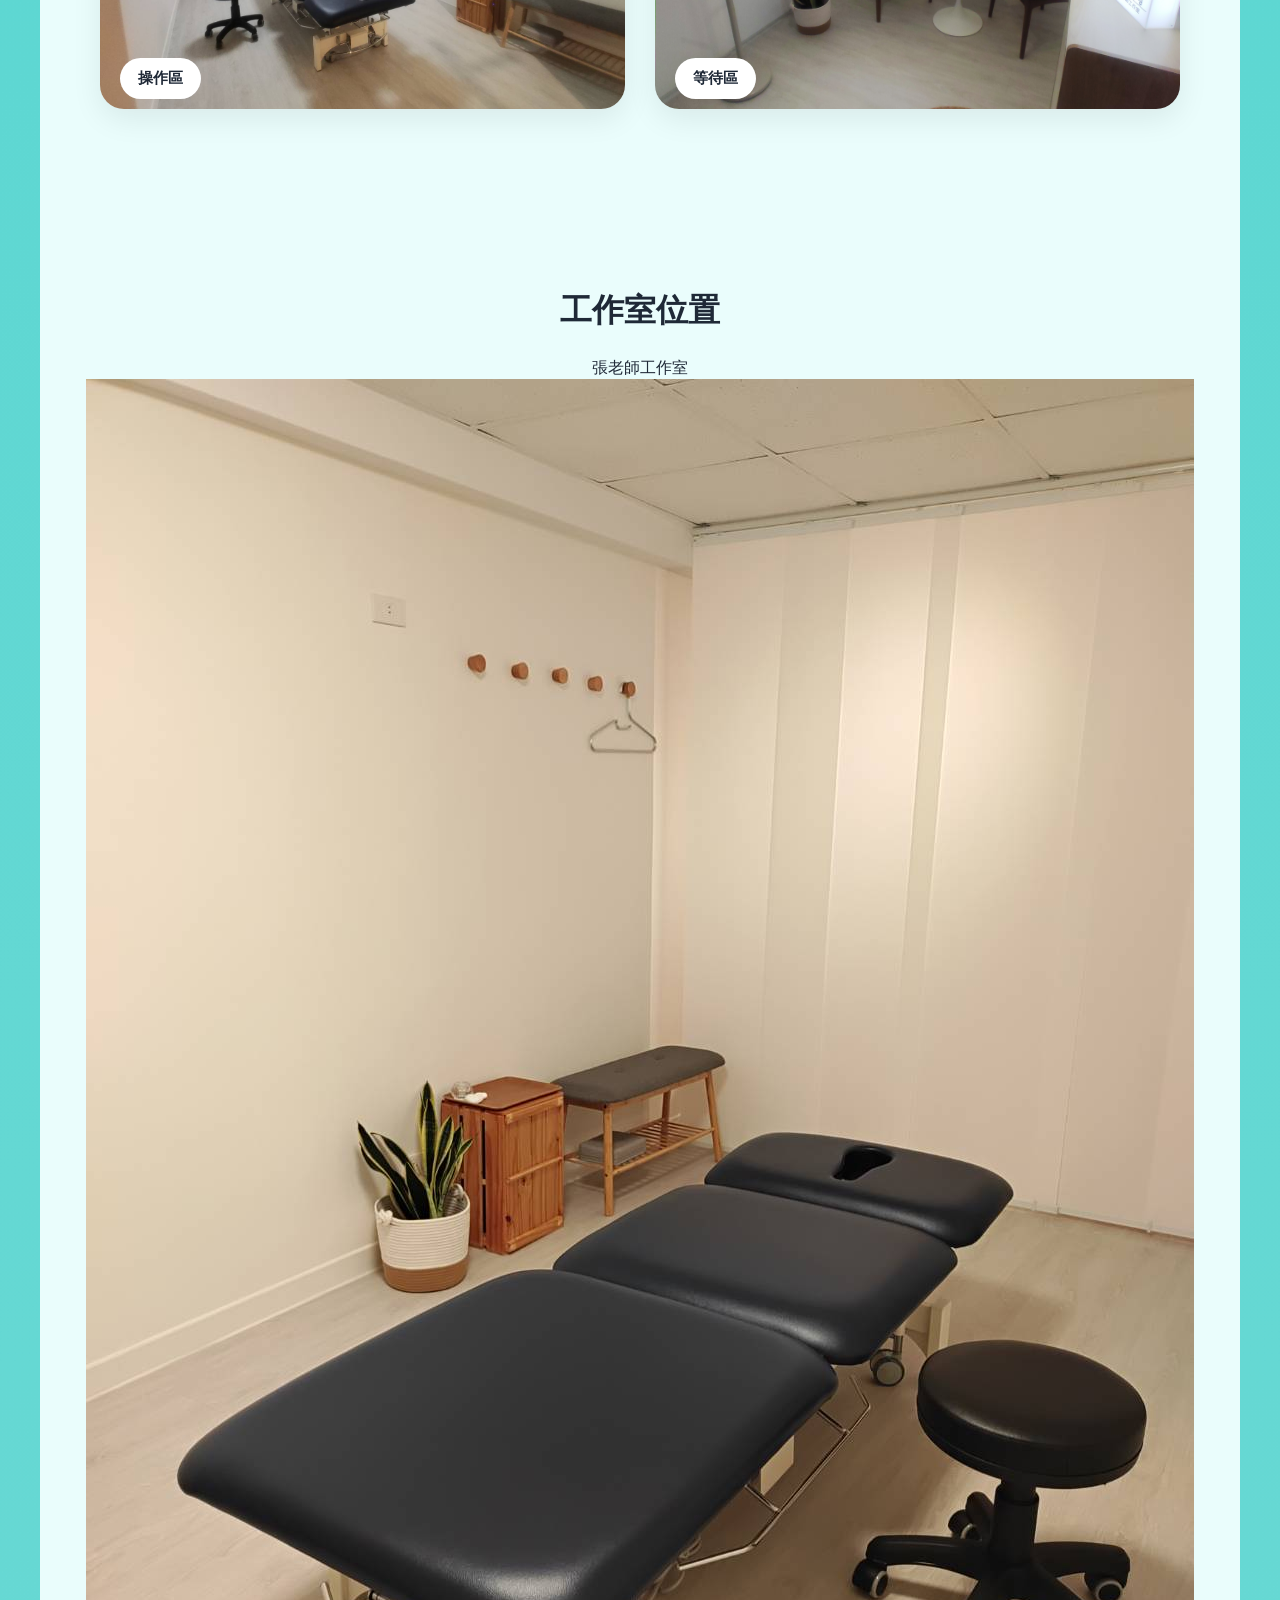
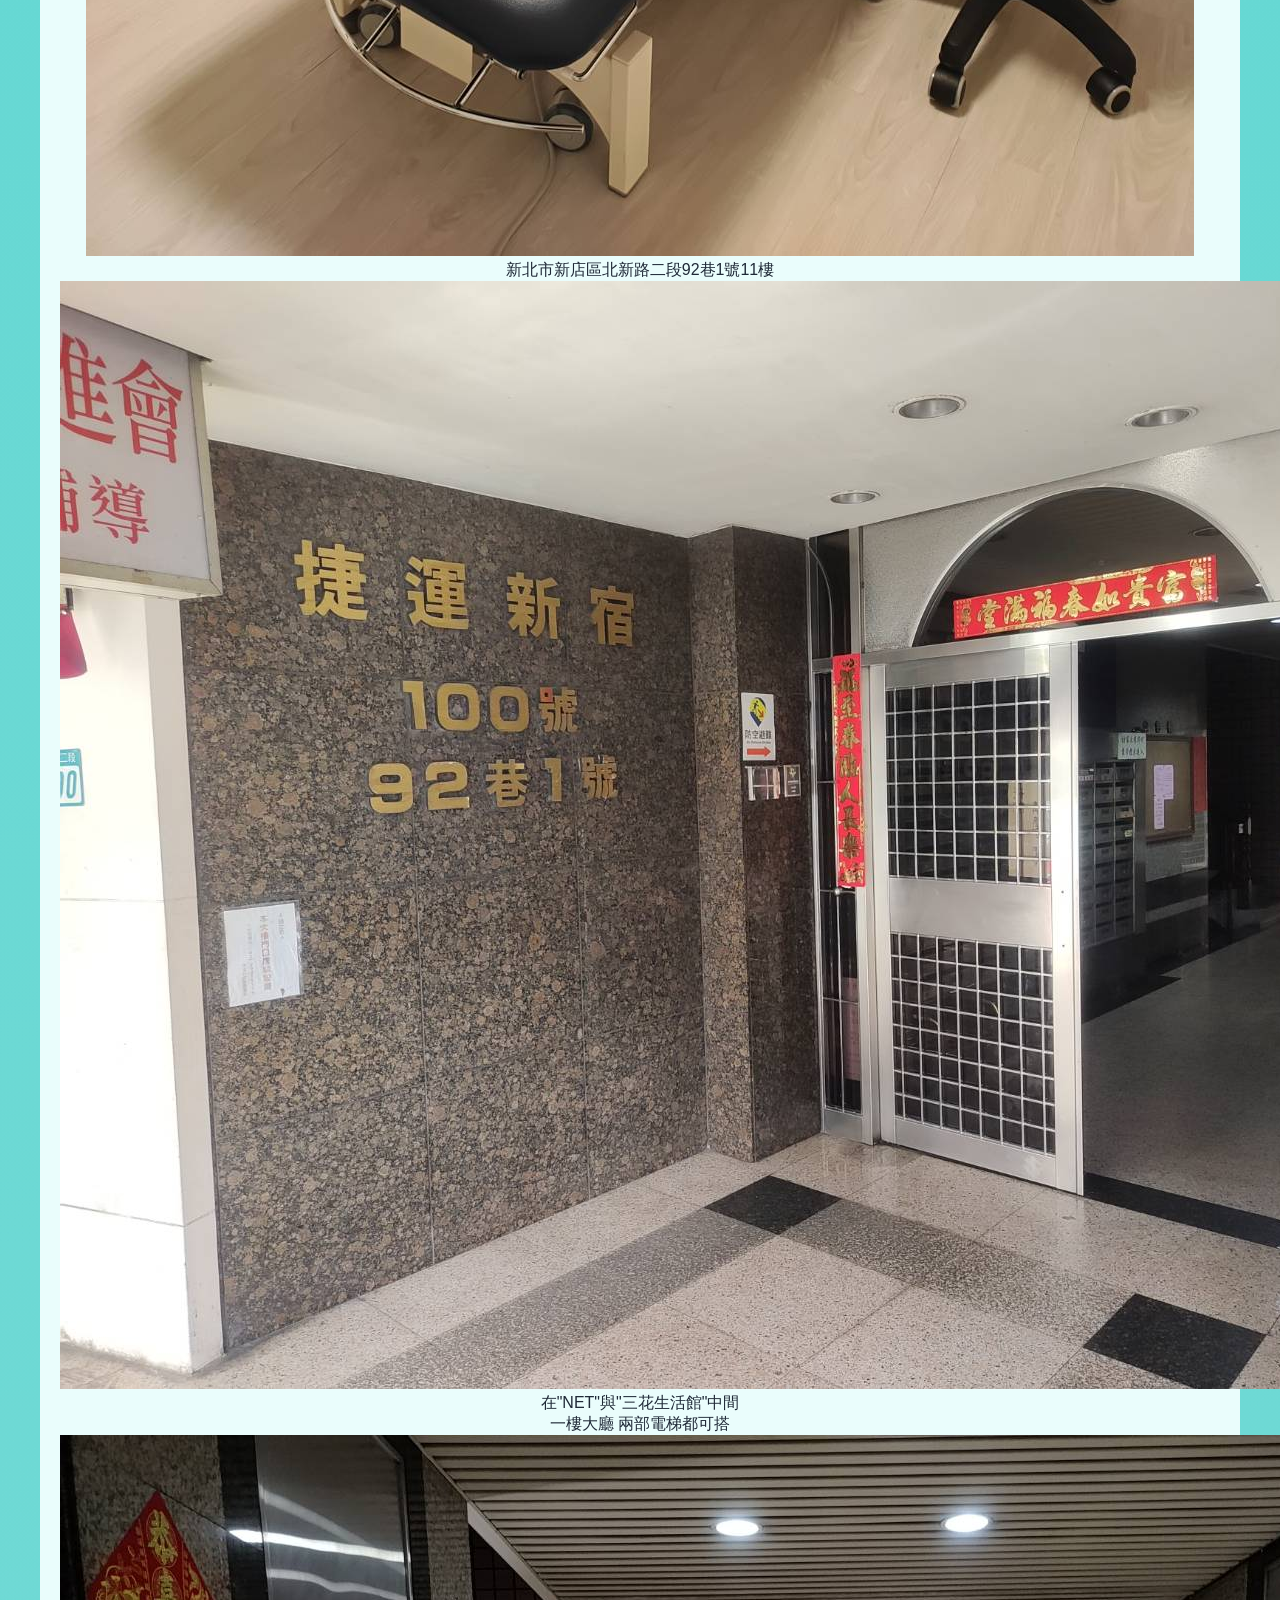
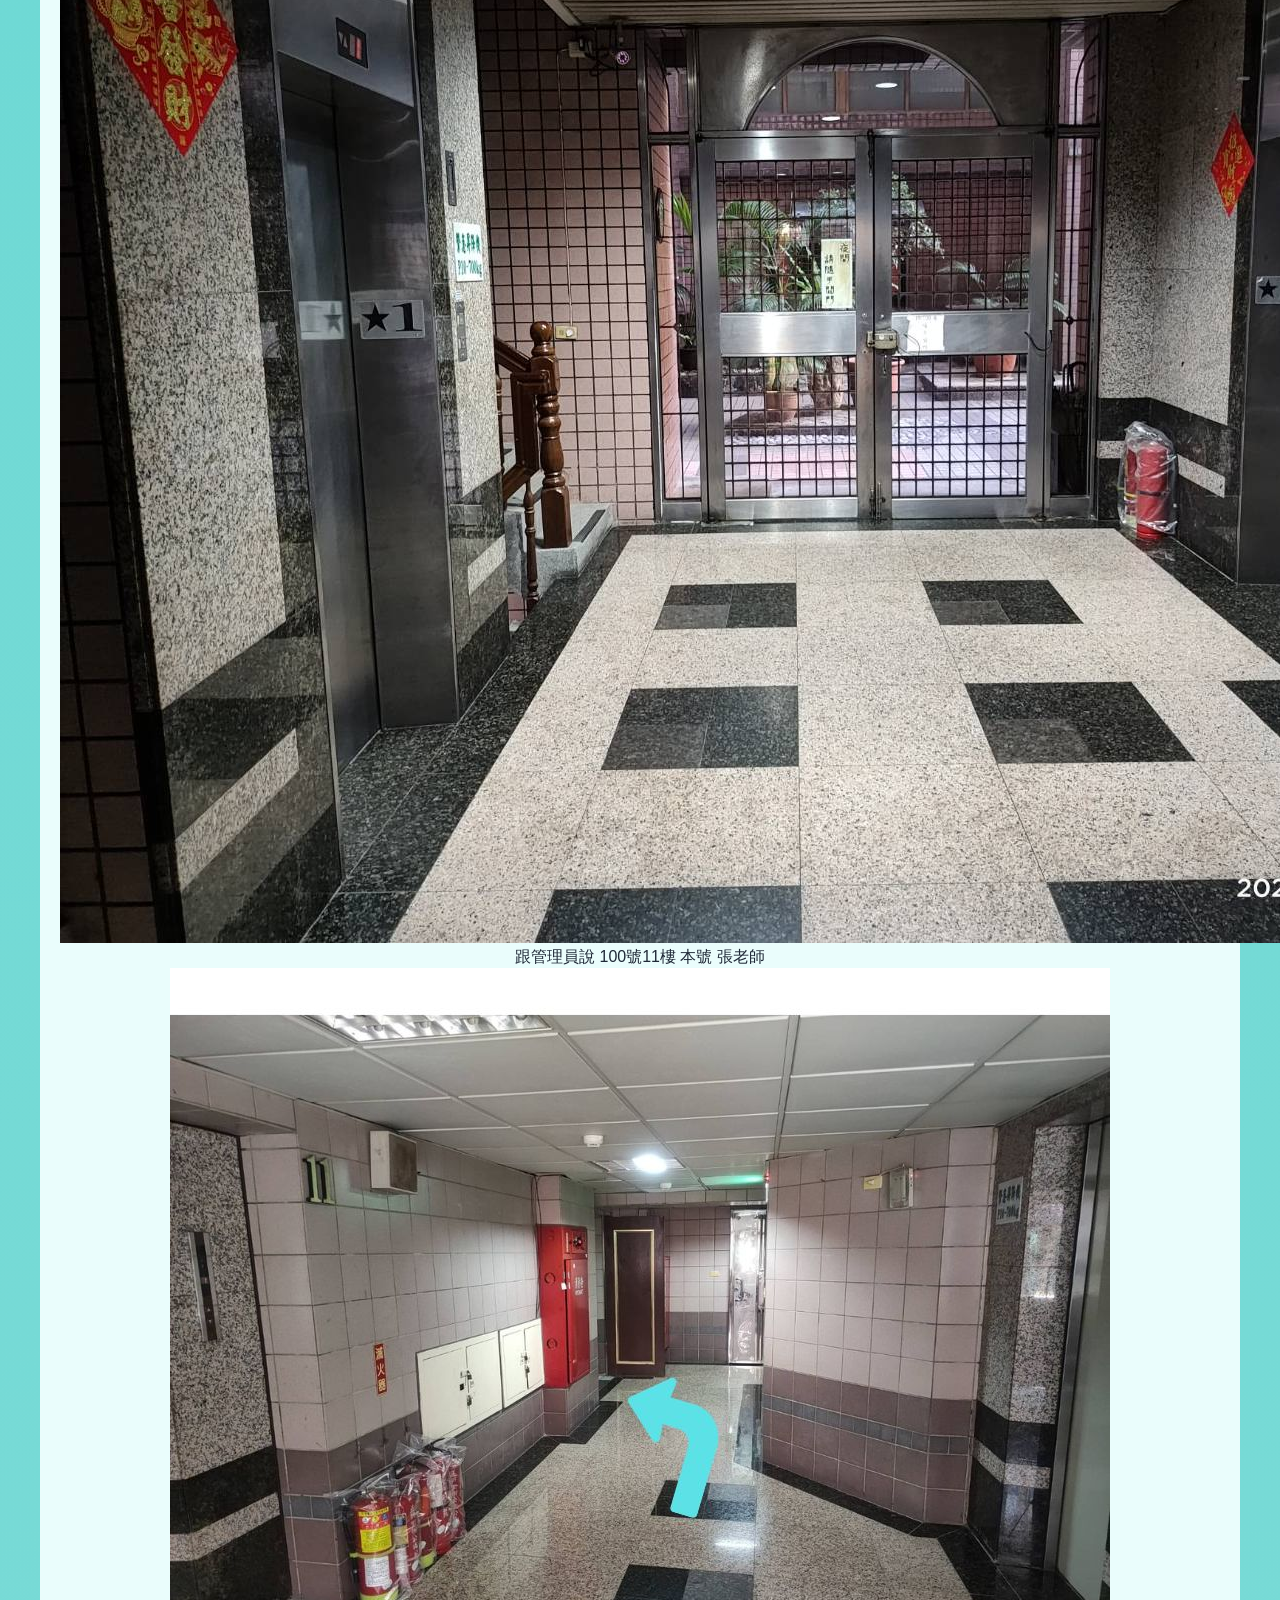
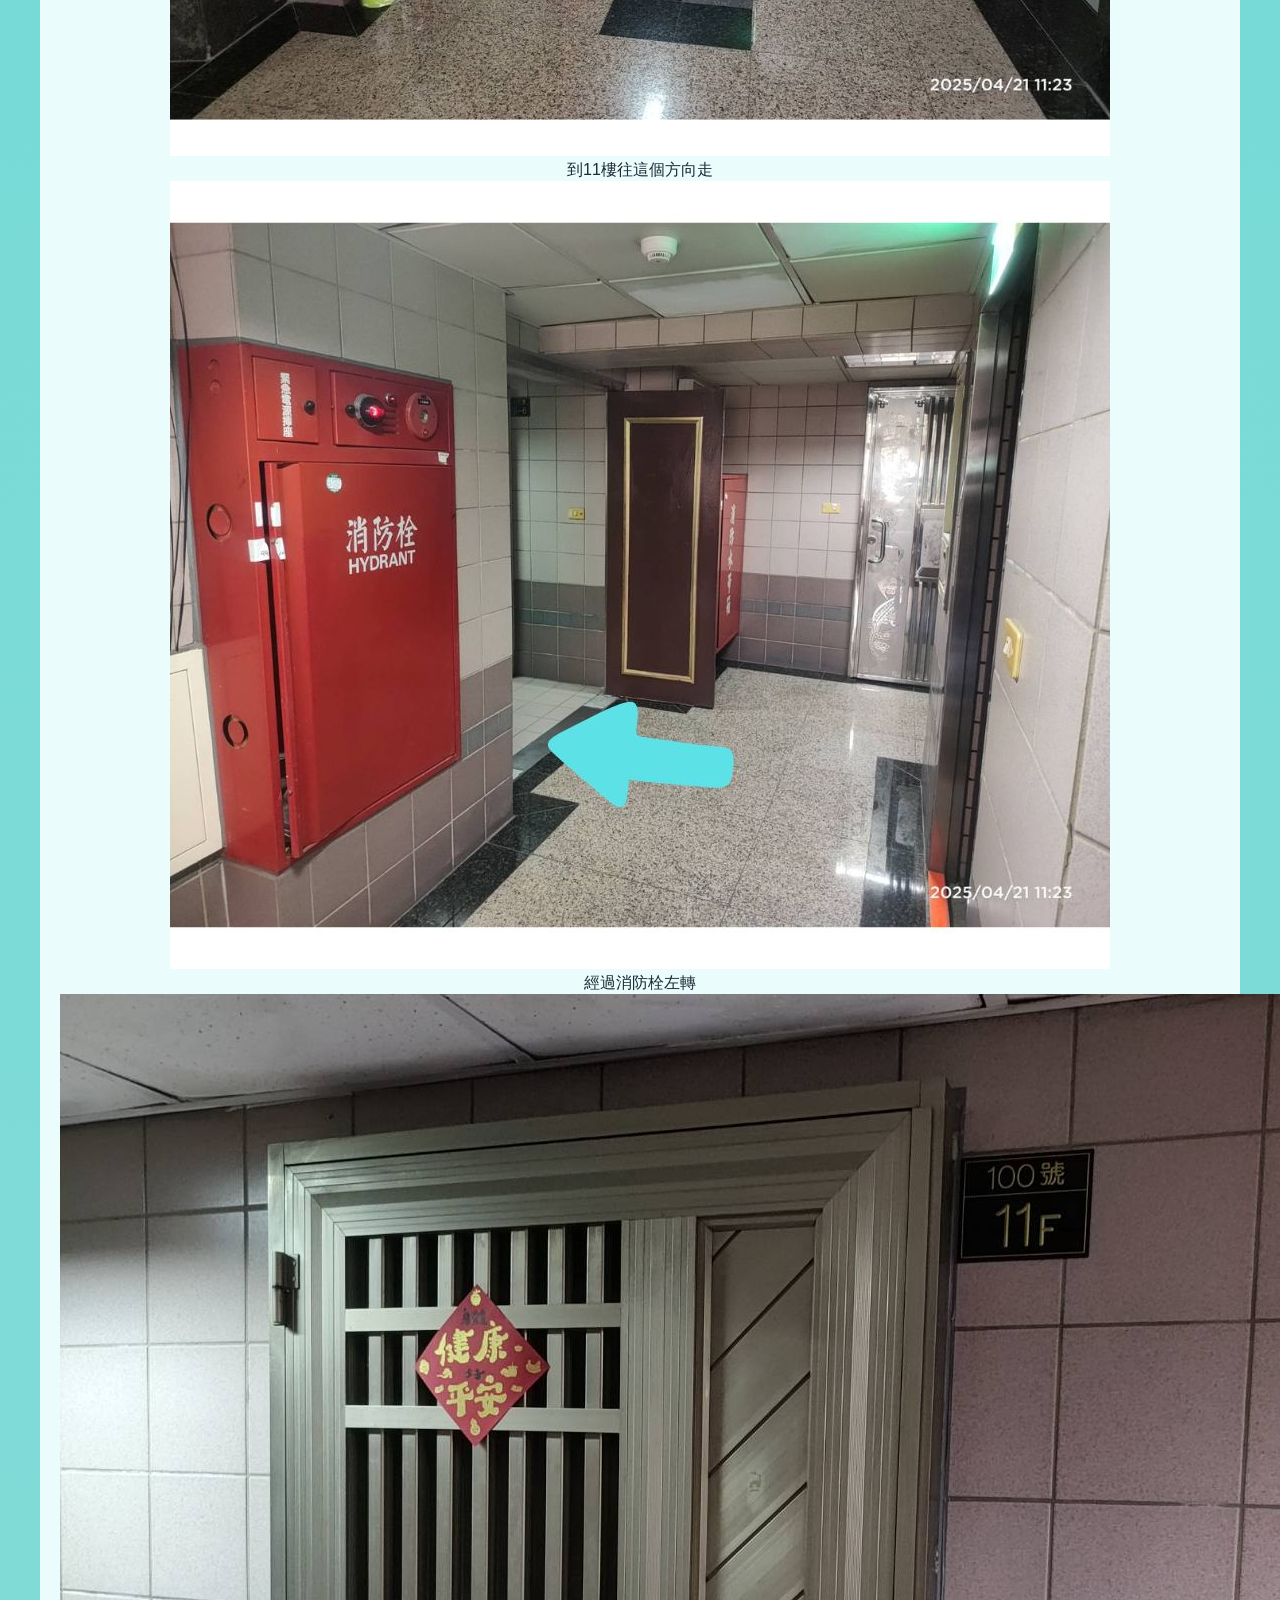
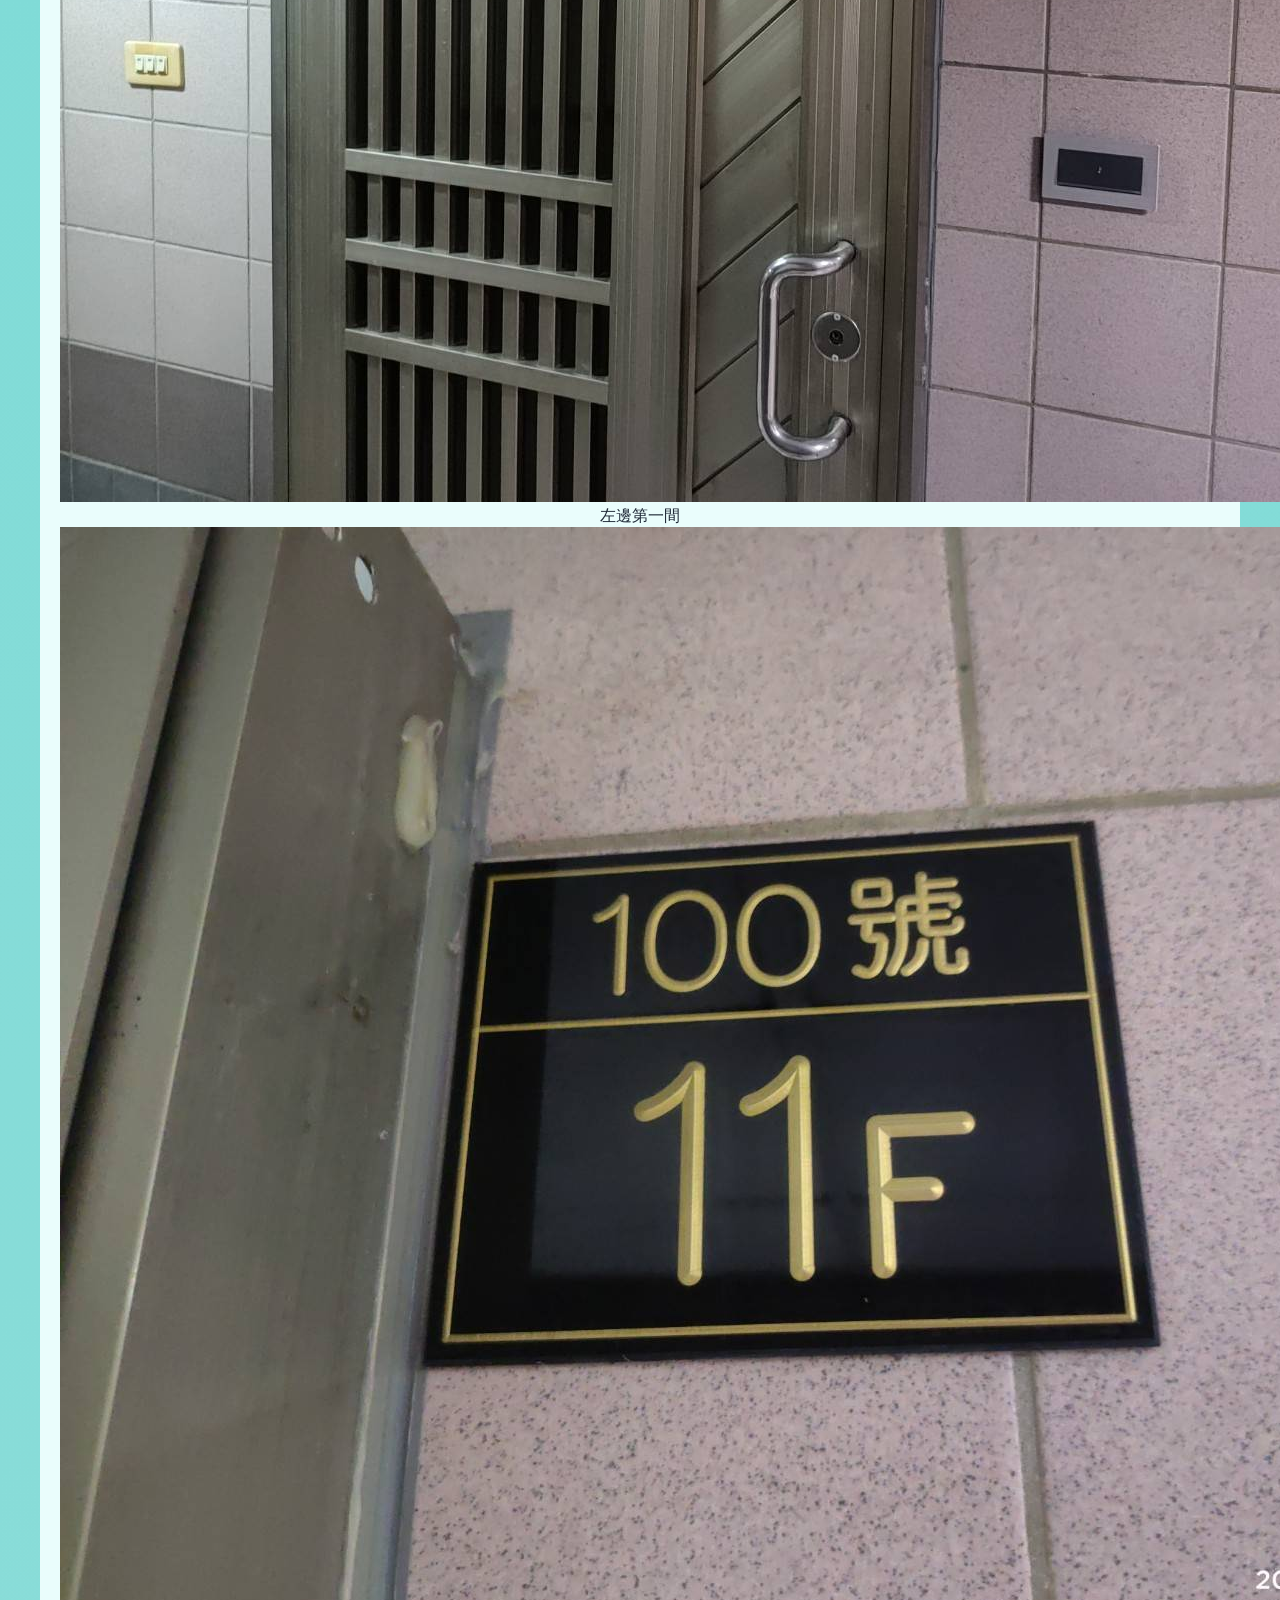
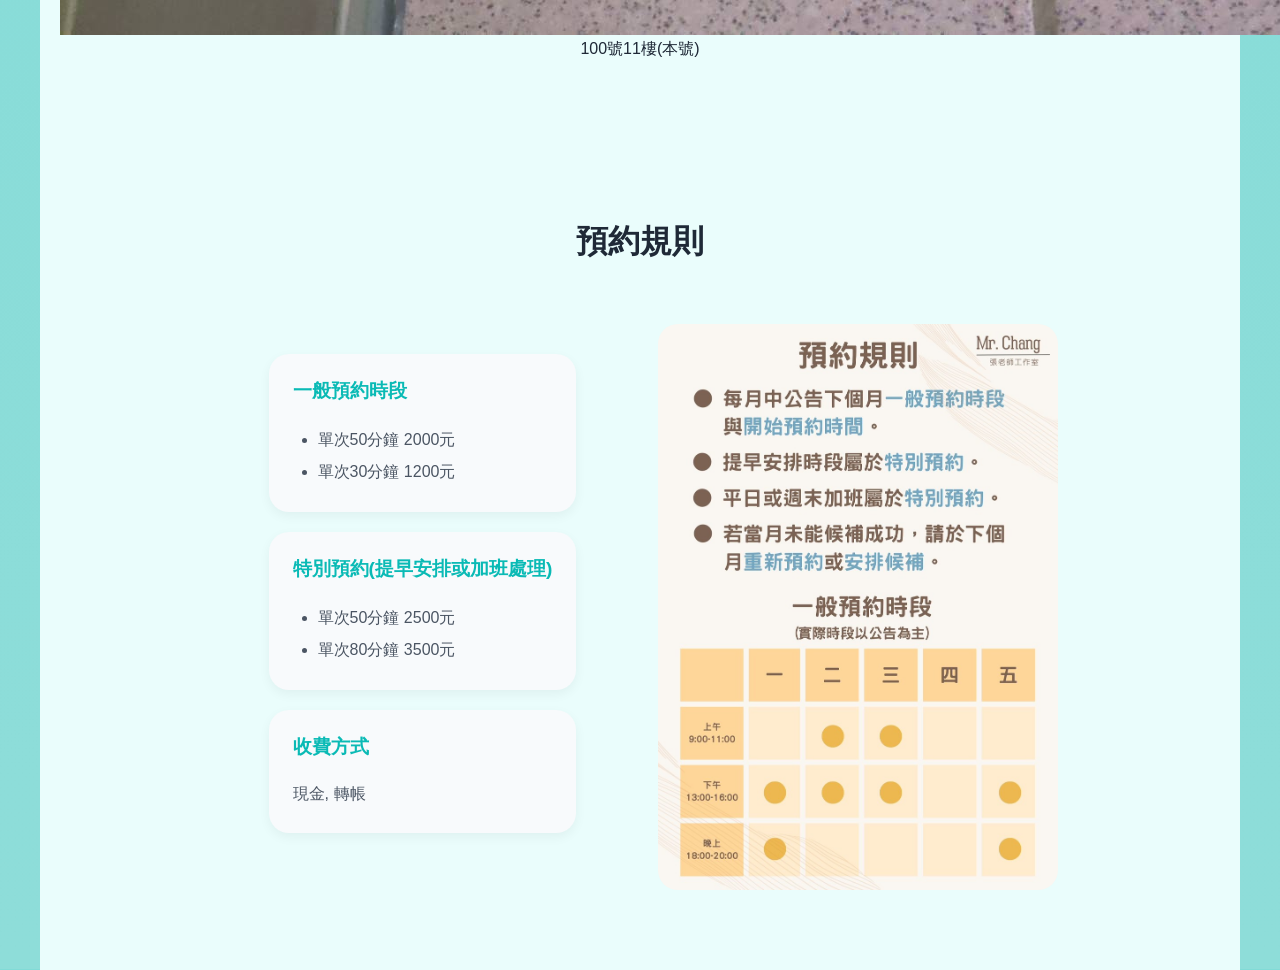
==== commit 55aa729d: "Update index.html" ====
--- a/index.html
+++ b/index.html
@@ -182,15 +182,89 @@
         </section>
     
         <section class="location">
-    
+
             <h2>工作室位置</h2>
-        
-            <div id="locationContent">
-        
-                <p>
-                    登入會員後可查看詳細地址
-                </p>
-        
+            
+            <div class="location-slider">
+            
+                <div class="location-card">
+            
+                    <div class="card-tag">
+                        張老師工作室
+                    </div>
+            
+                    <img src="assets/location/1.jpg">
+            
+                    <p>
+                        新北市新店區北新路二段92巷1號11樓
+                    </p>
+            
+                </div>
+            
+                <div class="location-card">
+            
+                    <img src="assets/location/2.jpg">
+            
+                    <p>
+                        在"NET"與"三花生活館"中間
+                    </p>
+            
+                </div>
+            
+                <div class="location-card">
+            
+                    <div class="card-tag">
+                        一樓大廳 兩部電梯都可搭
+                    </div>
+            
+                    <img src="assets/location/3.jpg">
+            
+                    <p>
+                        跟管理員說 100號11樓 本號 張老師
+                    </p>
+            
+                </div>
+            
+                <div class="location-card">
+            
+                    <img src="assets/location/4.jpg">
+            
+                    <p>
+                        到11樓往這個方向走
+                    </p>
+            
+                </div>
+            
+                <div class="location-card">
+            
+                    <img src="assets/location/5.jpg">
+            
+                    <p>
+                        經過消防栓左轉
+                    </p>
+            
+                </div>
+            
+                <div class="location-card">
+            
+                    <img src="assets/location/6.jpg">
+            
+                    <p>
+                        左邊第一間
+                    </p>
+            
+                </div>
+            
+                <div class="location-card">
+            
+                    <img src="assets/location/7.jpg">
+            
+                    <p>
+                        100號11樓(本號)
+                    </p>
+            
+                </div>
+            
             </div>
         
         </section>
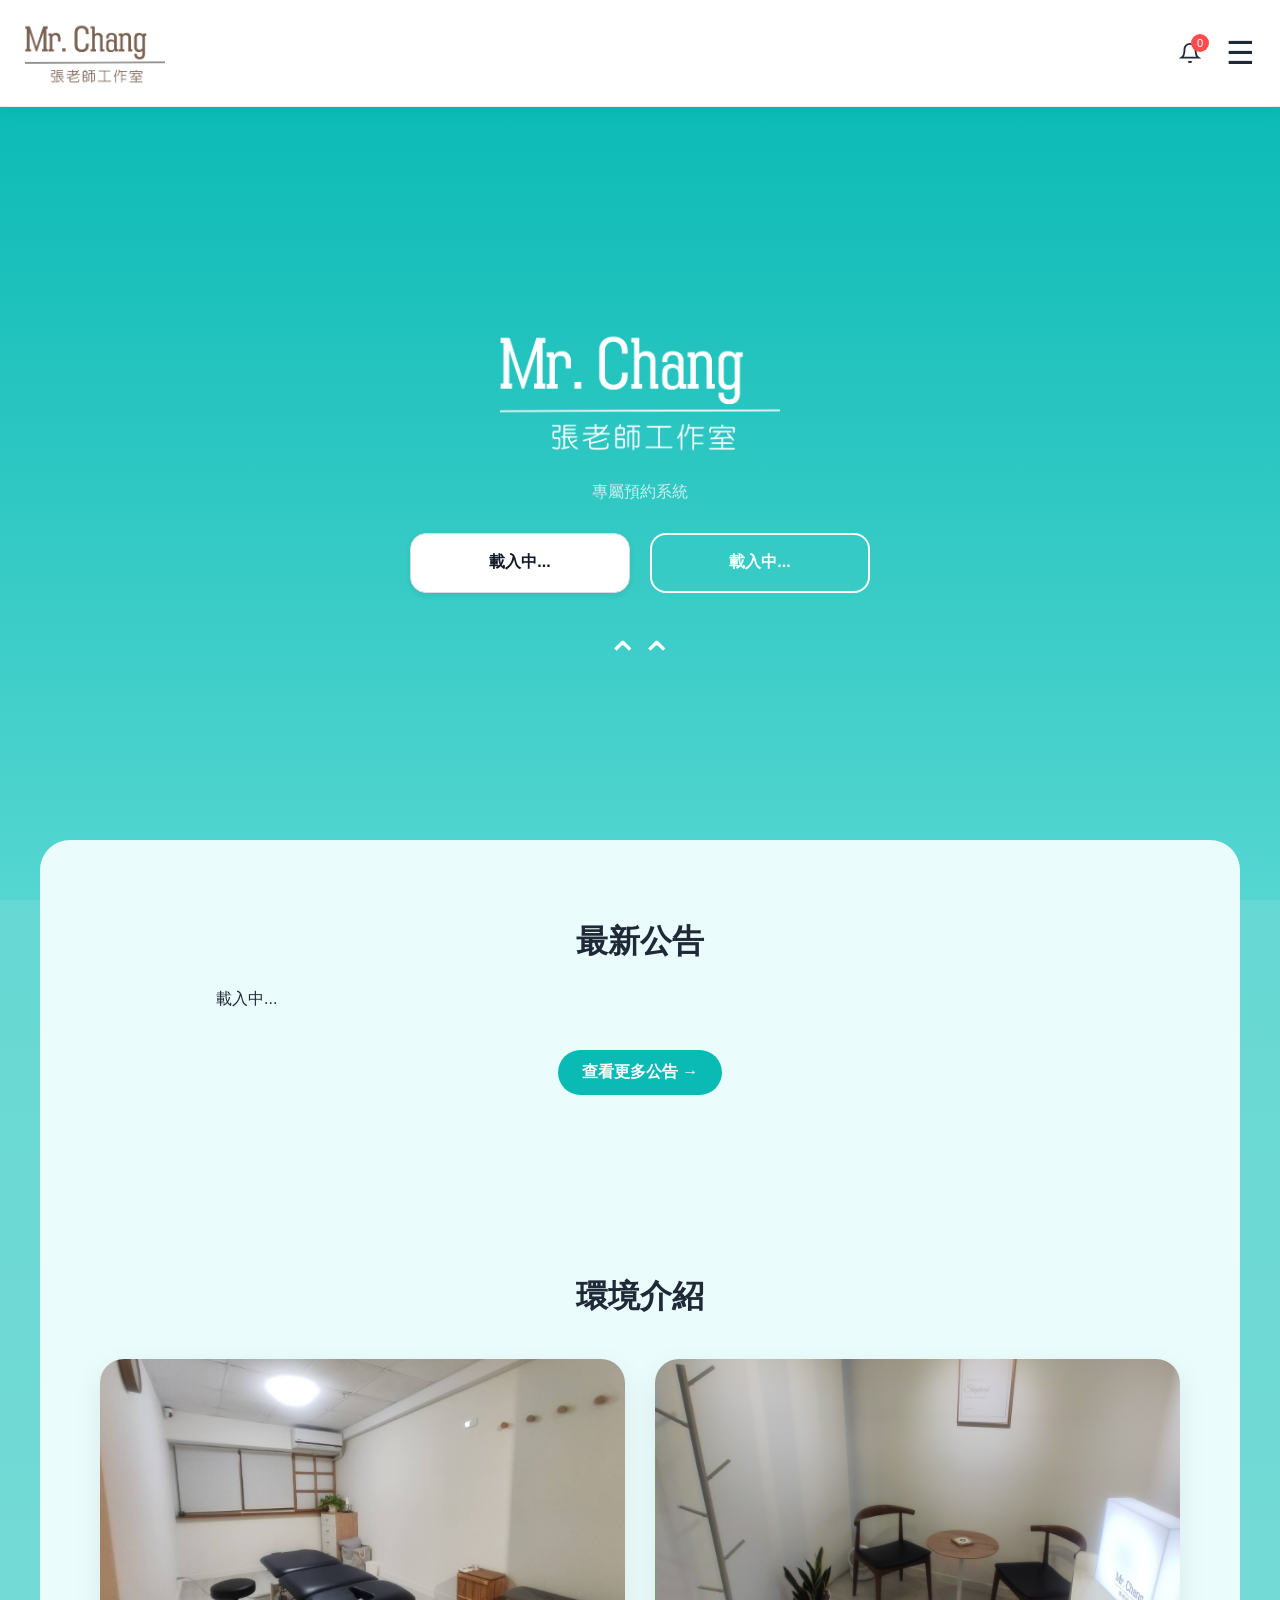
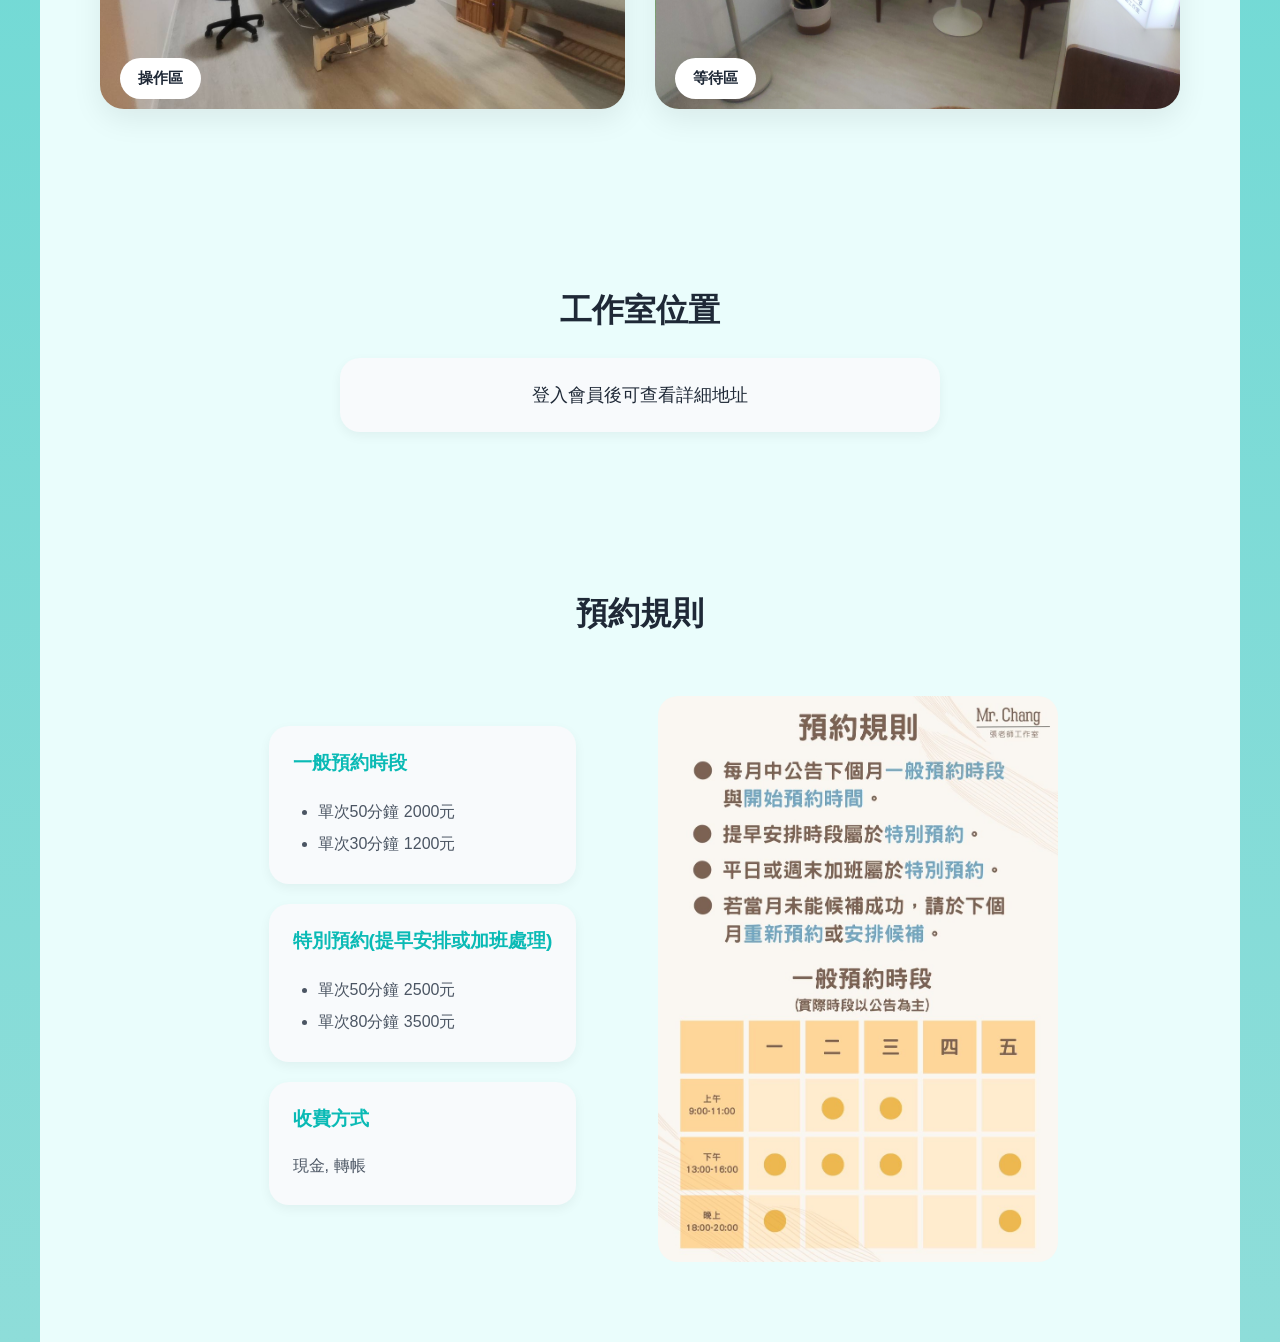
==== commit 57462639: "Update index.html" ====
--- a/index.html
+++ b/index.html
@@ -182,89 +182,17 @@
         </section>
     
         <section class="location">
-
-            <h2>工作室位置</h2>
-            
-            <div class="location-slider">
-            
-                <div class="location-card">
-            
-                    <div class="card-tag">
-                        張老師工作室
-                    </div>
-            
-                    <img src="assets/location/1.jpg">
-            
-                    <p>
-                        新北市新店區北新路二段92巷1號11樓
-                    </p>
-            
-                </div>
-            
-                <div class="location-card">
-            
-                    <img src="assets/location/2.jpg">
-            
-                    <p>
-                        在"NET"與"三花生活館"中間
-                    </p>
-            
-                </div>
-            
-                <div class="location-card">
-            
-                    <div class="card-tag">
-                        一樓大廳 兩部電梯都可搭
-                    </div>
-            
-                    <img src="assets/location/3.jpg">
-            
-                    <p>
-                        跟管理員說 100號11樓 本號 張老師
-                    </p>
-            
-                </div>
-            
-                <div class="location-card">
-            
-                    <img src="assets/location/4.jpg">
-            
-                    <p>
-                        到11樓往這個方向走
-                    </p>
-            
-                </div>
-            
-                <div class="location-card">
-            
-                    <img src="assets/location/5.jpg">
-            
-                    <p>
-                        經過消防栓左轉
-                    </p>
-            
-                </div>
-            
-                <div class="location-card">
-            
-                    <img src="assets/location/6.jpg">
-            
-                    <p>
-                        左邊第一間
-                    </p>
-            
-                </div>
-            
-                <div class="location-card">
-            
-                    <img src="assets/location/7.jpg">
-            
-                    <p>
-                        100號11樓(本號)
-                    </p>
-            
-                </div>
-            
+        
+            <h2>
+                工作室位置
+            </h2>
+        
+            <div id="locationContent">
+        
+                <p>
+                    登入會員後可查看詳細地址
+                </p>
+        
             </div>
         
         </section>
--- a/css/base.css
+++ b/css/base.css
@@ -154,3 +154,86 @@
     swipeUp 2s infinite;
 
 }
+
+.location-slider{
+
+    display:flex;
+
+    gap:20px;
+
+    overflow-x:auto;
+
+    scroll-snap-type:x mandatory;
+
+    padding:10px 5px 20px;
+
+}
+
+.location-card{
+
+    min-width:320px;
+
+    max-width:320px;
+
+    background:white;
+
+    border-radius:20px;
+
+    overflow:hidden;
+
+    flex-shrink:0;
+
+    scroll-snap-align:start;
+
+    box-shadow:
+    0 8px 25px rgba(0,0,0,.08);
+
+    position:relative;
+
+}
+
+.location-card img{
+
+    width:100%;
+
+    height:240px;
+
+    object-fit:cover;
+
+    display:block;
+
+}
+
+.location-card p{
+
+    padding:18px;
+
+    font-size:1rem;
+
+    font-weight:500;
+
+    line-height:1.6;
+
+}
+
+.card-tag{
+
+    position:absolute;
+
+    top:15px;
+
+    left:15px;
+
+    background:#0ABAB5;
+
+    color:white;
+
+    padding:8px 14px;
+
+    border-radius:999px;
+
+    font-size:.85rem;
+
+    font-weight:600;
+
+}
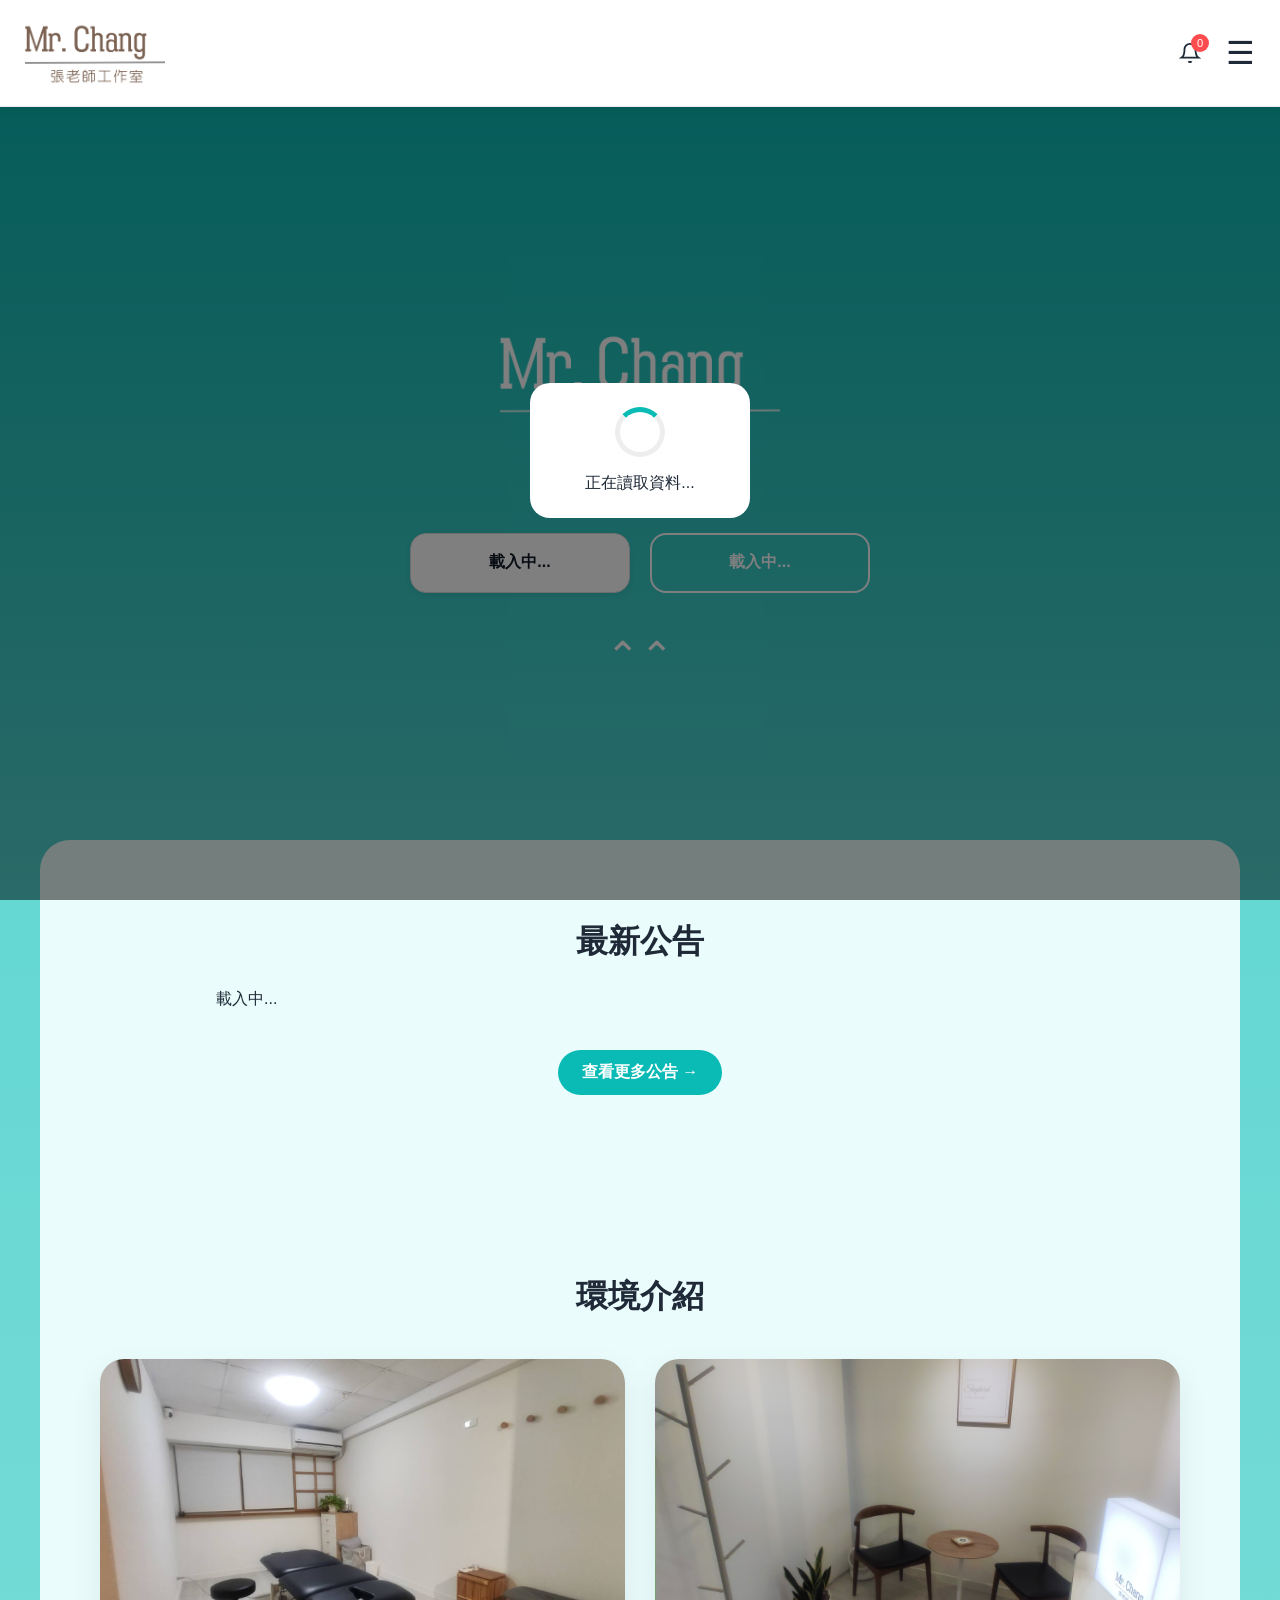
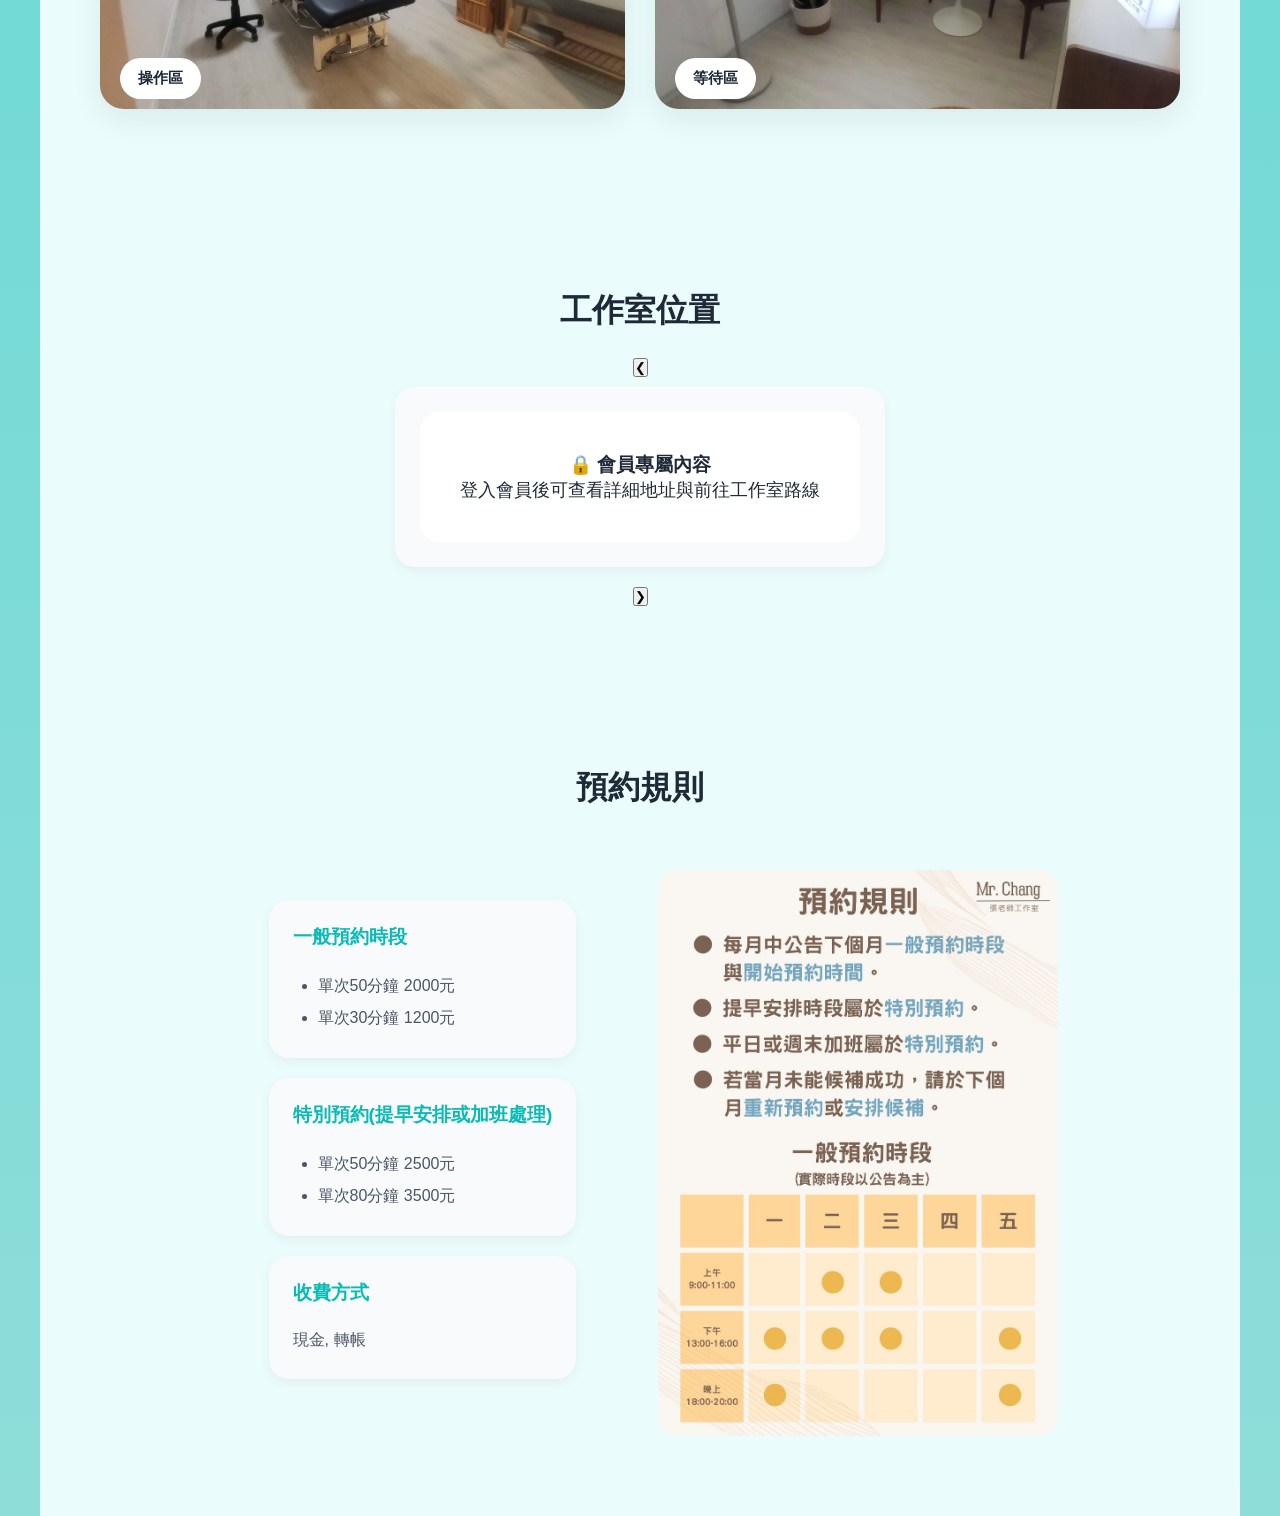
==== commit 89c725fc: "Update index.html" ====
--- a/index.html
+++ b/index.html
@@ -186,13 +186,38 @@
             <h2>
                 工作室位置
             </h2>
-        
-            <div id="locationContent">
-        
-                <p>
-                    登入會員後可查看詳細地址
-                </p>
-        
+
+            <div class="location-wrapper">
+            
+                <button
+                    id="prevLocation"
+                    class="slider-btn"
+                >
+                    ❮
+                </button>
+            
+                <div
+                    class="location-slider"
+                    id="locationSlider"
+                >
+            
+                    <div id="locationContent">
+                
+                        <p>
+                            登入會員後可查看詳細地址
+                        </p>
+                
+                    </div>
+            
+                </div>
+            
+                <button
+                    id="nextLocation"
+                    class="slider-btn"
+                >
+                    ❯
+                </button>
+            
             </div>
         
         </section>
--- a/css/base.css
+++ b/css/base.css
@@ -198,9 +198,21 @@
 
     height:240px;
 
-    object-fit:cover;
-
-    display:block;
+    object-fit:contain;
+
+    background:#f5f5f5;
+
+}
+
+.location-lock{
+
+    text-align:center;
+
+    padding:40px;
+
+    background:white;
+
+    border-radius:20px;
 
 }
 
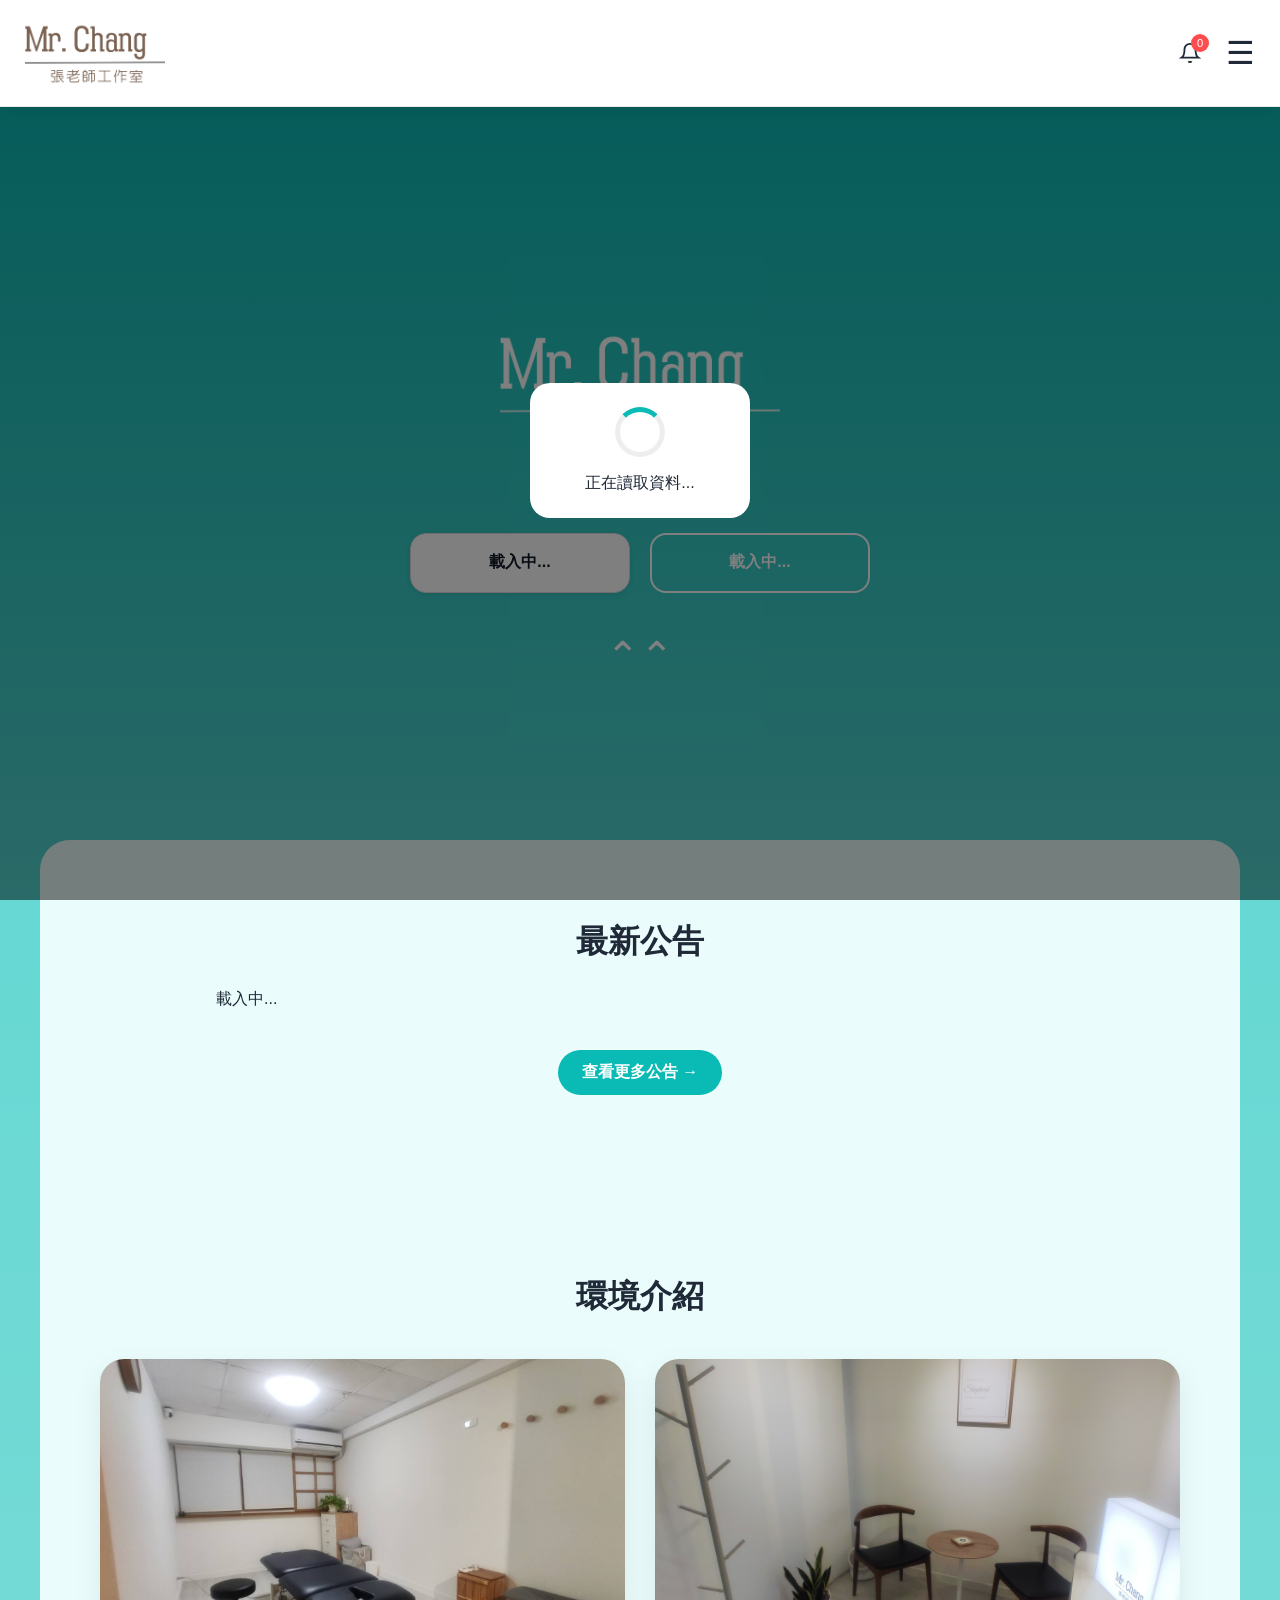
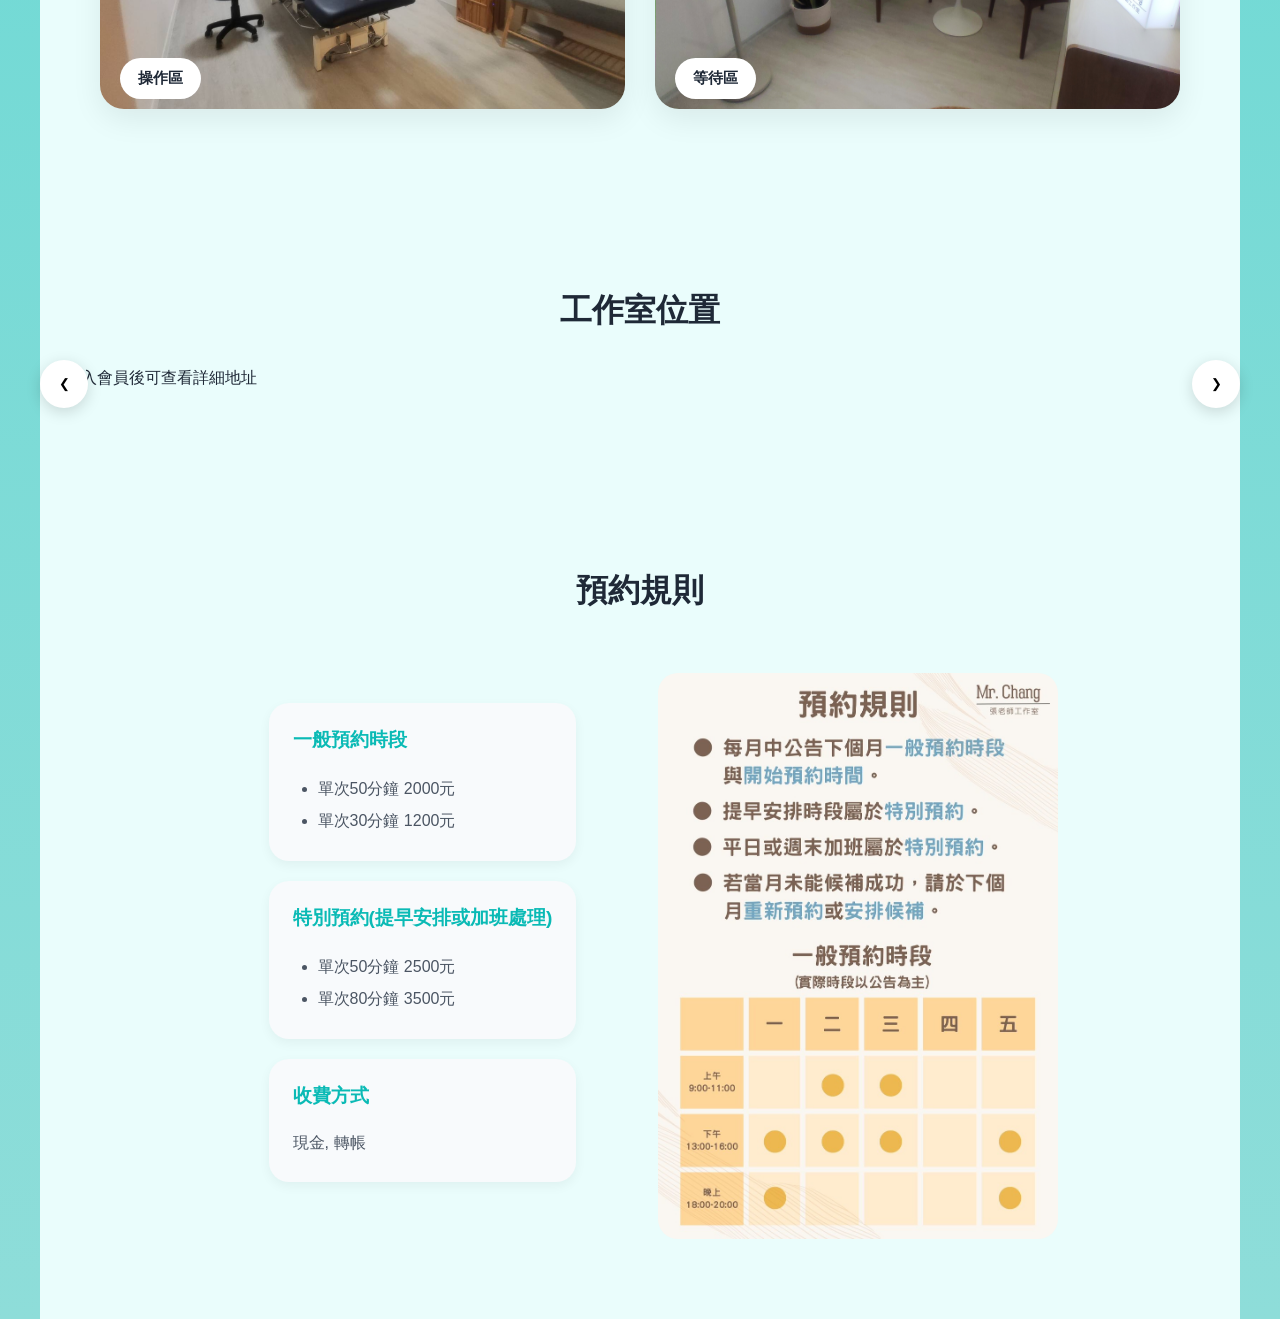
==== commit bcb42e32: "Update index.html" ====
--- a/index.html
+++ b/index.html
@@ -200,14 +200,10 @@
                     class="location-slider"
                     id="locationSlider"
                 >
-            
-                    <div id="locationContent">
                 
                         <p>
                             登入會員後可查看詳細地址
                         </p>
-                
-                    </div>
             
                 </div>
             
--- a/css/base.css
+++ b/css/base.css
@@ -249,3 +249,48 @@
     font-weight:600;
 
 }
+
+.location-wrapper{
+
+    position:relative;
+
+}
+
+.slider-btn{
+
+    position:absolute;
+
+    top:50%;
+
+    transform:translateY(-50%);
+
+    width:48px;
+
+    height:48px;
+
+    border:none;
+
+    border-radius:50%;
+
+    background:white;
+
+    box-shadow:
+    0 4px 15px rgba(0,0,0,.15);
+
+    cursor:pointer;
+
+    z-index:10;
+
+}
+
+#prevLocation{
+
+    left:-20px;
+
+}
+
+#nextLocation{
+
+    right:-20px;
+
+}
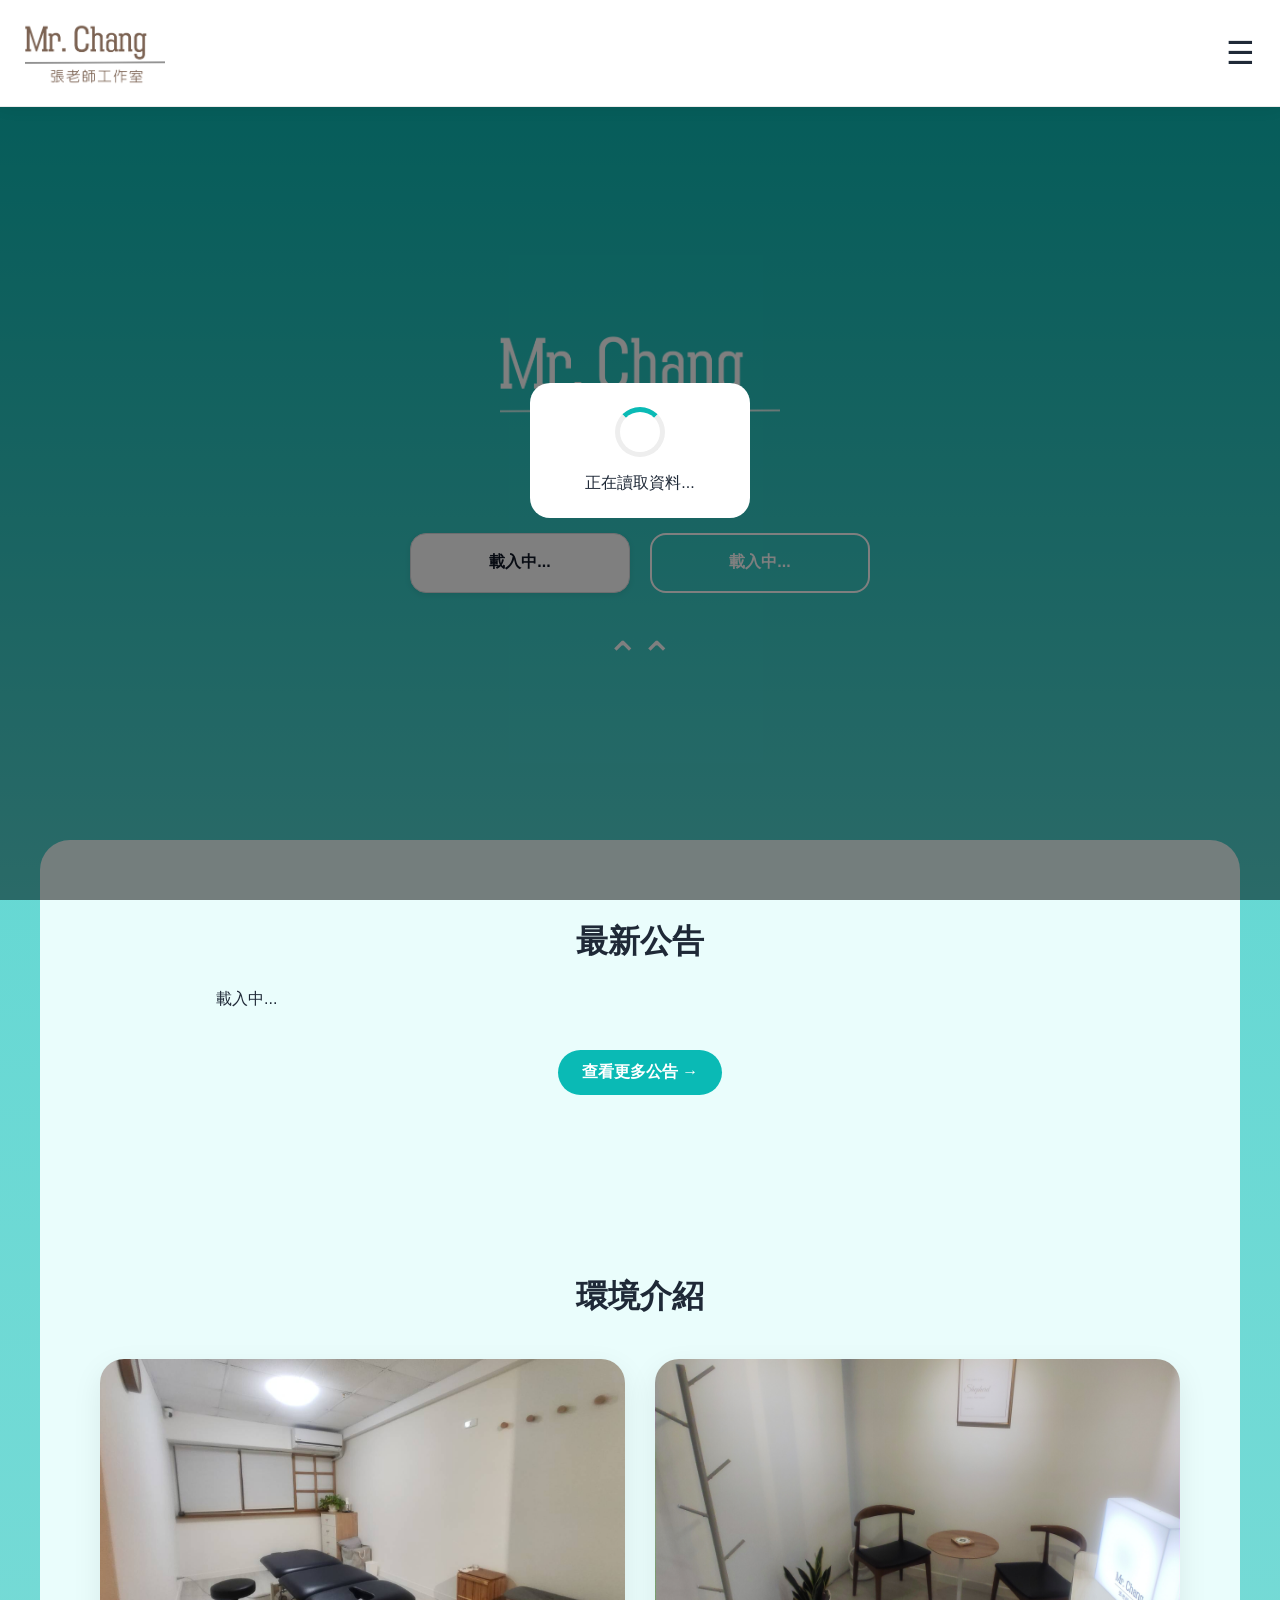
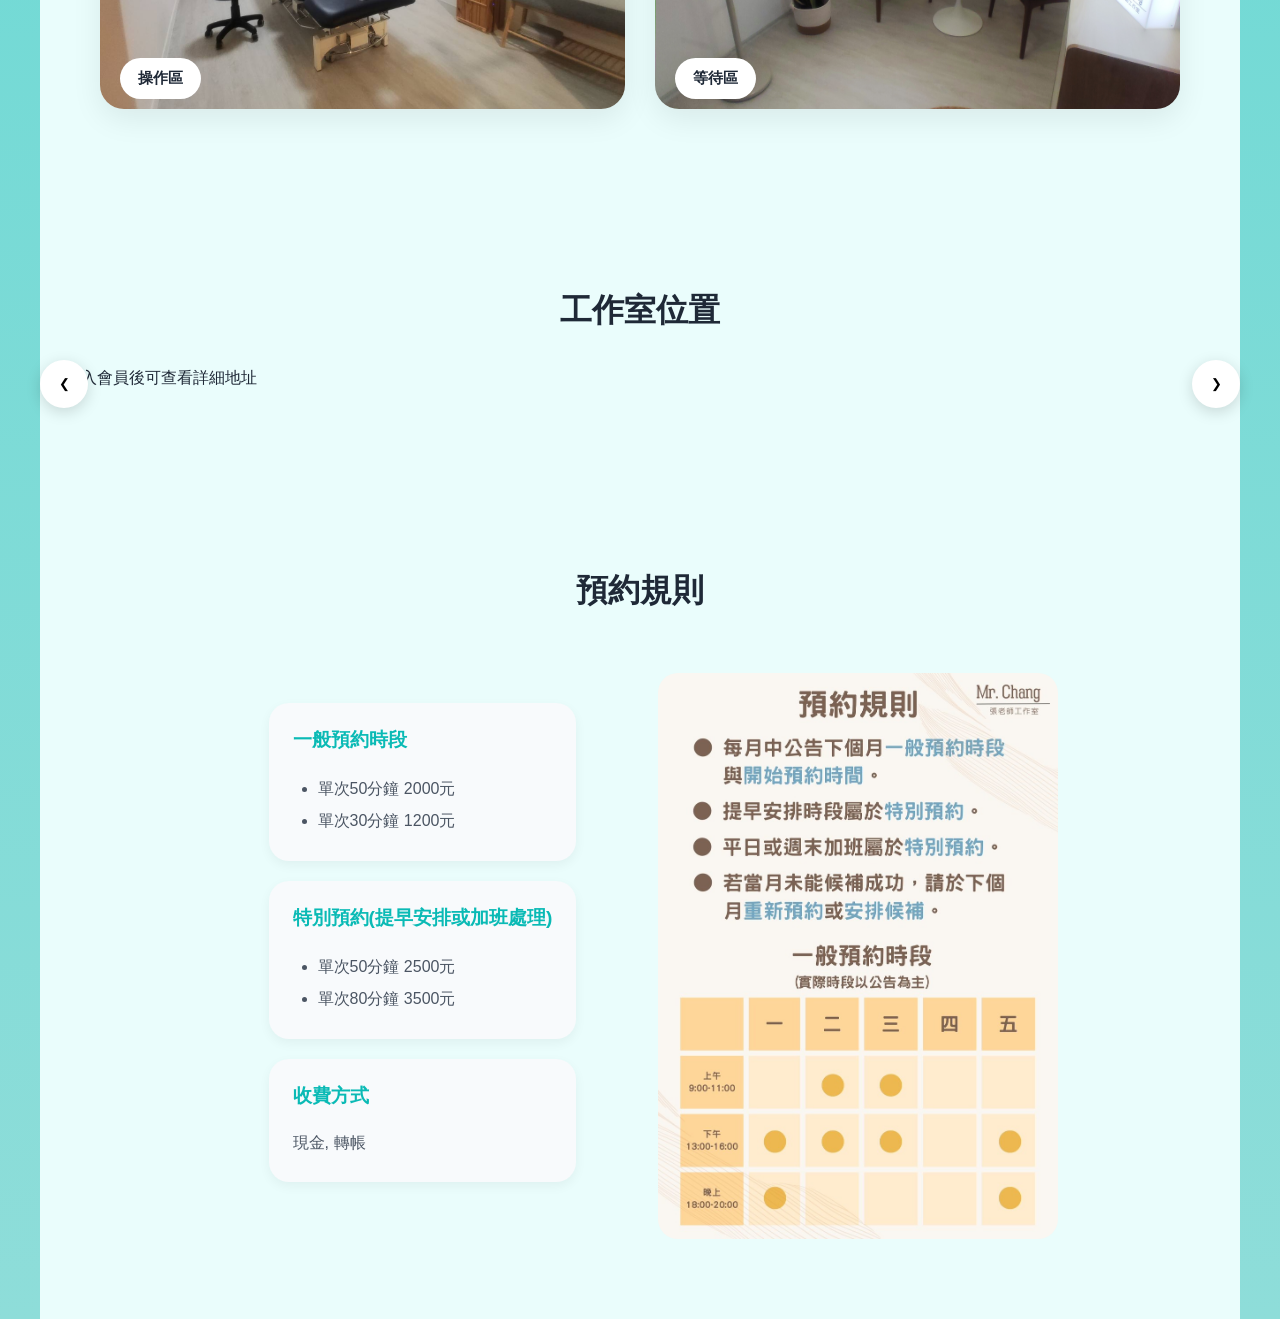
==== commit 97710272: "Update index.html" ====
--- a/index.html
+++ b/index.html
@@ -26,6 +26,7 @@
                 <button
                     id="notificationBtn"
                     class="nav-icon-btn"
+                    style="display:none;"
                 >
             
                     <svg
